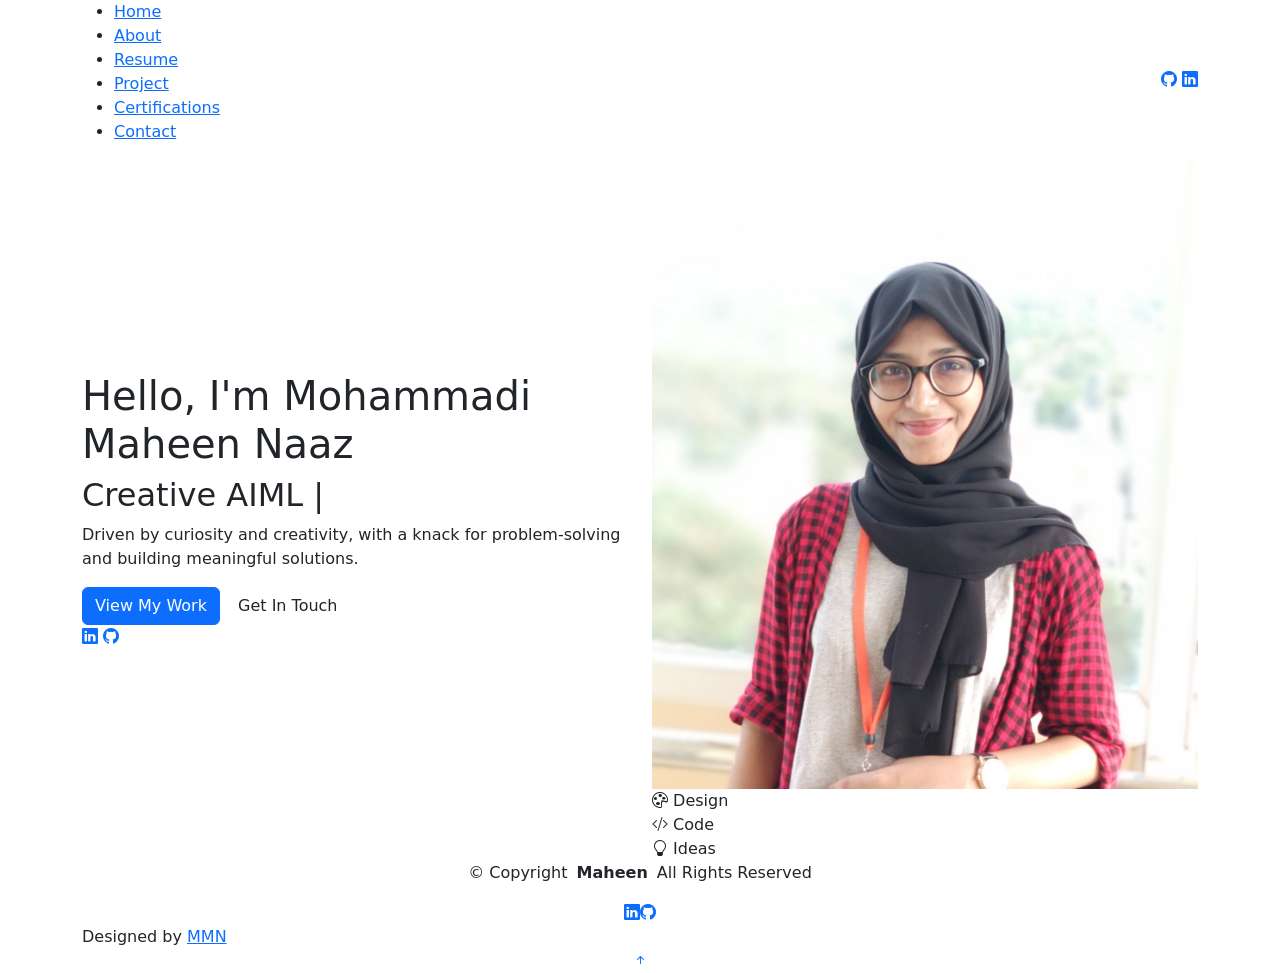
==== index.html @ e6b891b5 "Initial portfolio upload" ====
<!DOCTYPE html>
<html lang="en">

<head>
  <meta charset="utf-8">
  <meta content="width=device-width, initial-scale=1.0" name="viewport">
  <title>Maheen Portfolio</title>
  <meta name="description" content="">
  <meta name="keywords" content="">

  <!-- Favicons -->
  <link href="assets/img/favicon.png" rel="icon">
  <link href="assets/img/apple-touch-icon.png" rel="apple-touch-icon">

  <!-- Fonts -->
  <link href="https://fonts.googleapis.com" rel="preconnect">
  <link href="https://fonts.gstatic.com" rel="preconnect" crossorigin>
  <link href="https://fonts.googleapis.com/css2?family=Roboto:ital,wght@0,100;0,300;0,400;0,500;0,700;0,900;1,100;1,300;1,400;1,500;1,700;1,900&family=Poppins:ital,wght@0,100;0,200;0,300;0,400;0,500;0,600;0,700;0,800;0,900;1,100;1,200;1,300;1,400;1,500;1,600;1,700;1,800;1,900&family=Raleway:ital,wght@0,100;0,200;0,300;0,400;0,500;0,600;0,700;0,800;0,900;1,100;1,200;1,300;1,400;1,500;1,600;1,700;1,800;1,900&display=swap" rel="stylesheet">

  <!-- Vendor CSS Files -->
  <link href="assets/vendor/bootstrap/css/bootstrap.min.css" rel="stylesheet">
  <link href="assets/vendor/bootstrap-icons/bootstrap-icons.css" rel="stylesheet">
  <link href="assets/vendor/aos/aos.css" rel="stylesheet">
  <link href="assets/vendor/swiper/swiper-bundle.min.css" rel="stylesheet">
  <link href="assets/vendor/glightbox/css/glightbox.min.css" rel="stylesheet">

  <!-- Main CSS File -->
  <link href="assets/css/main.css" rel="stylesheet">

  <!-- =======================================================
  * Template Name: FolioOne
  * Template URL: https://bootstrapmade.com/folioone-bootstrap-portfolio-website-template/
  * Updated: Aug 23 2025 with Bootstrap v5.3.7
  * Author: BootstrapMade.com
  * License: https://bootstrapmade.com/license/
  ======================================================== -->
</head>

<body class="index-page">

  <header id="header" class="header d-flex align-items-center light-background sticky-top">
    <div class="container position-relative d-flex align-items-center justify-content-between">

      <!-- <a href="index.html" class="logo d-flex align-items-center me-auto me-xl-0">
      <img src="assets/img/logo.webp" alt="">
      <h1 class="sitename">FolioOne</h1> 
    </a> -->

      <nav id="navmenu" class="navmenu">
        <ul>
          <li><a href="index.html" class="active">Home</a></li>
          <li><a href="about.html">About</a></li>
          <li><a href="resume.html">Resume</a></li>
          <li><a href="project.html">Project</a></li>
          <li><a href="certfications.html">Certifications</a></li>
          
          <li><a href="contact.html">Contact</a></li>
        </ul>
        <i class="mobile-nav-toggle d-xl-none bi bi-list"></i>
      </nav>

      <div class="header-social-links">
        <a href="https://github.com/maheennaaz"><i class="bi bi-github"></i></a>
        <a href="https://www.linkedin.com/in/mohammadimaheennaaz86a/" class="linkedin"><i class="bi bi-linkedin"></i></a>
      </div>

    </div>
  </header>

  <main class="main">

    <!-- Hero Section -->
    <section id="hero" class="hero section">

      <div class="container" data-aos="fade-up" data-aos-delay="100">

        <div class="row gy-4 align-items-center">
          <div class="col-lg-6 order-2 order-lg-1">
            <div class="hero-content">
              <h1 data-aos="fade-up" data-aos-delay="200">Hello, I'm <span class="highlight">Mohammadi Maheen Naaz</span></h1>
              <h2 data-aos="fade-up" data-aos-delay="300">Creative <span class="typed" data-typed-items="AIML & Machine Learning Enthusiast | Python Developer"></span></h2>
              <p data-aos="fade-up" data-aos-delay="400"> Driven by curiosity and creativity, with a knack for problem-solving and building meaningful solutions.</p>
              <div class="hero-actions" data-aos="fade-up" data-aos-delay="500">
                <a href="project.html" class="btn btn-primary">View My Work</a>
                <a href="contact.html" class="btn btn-outline">Get In Touch</a>
              </div>
              <div class="social-links" data-aos="fade-up" data-aos-delay="600">
                
                <a href="https://www.linkedin.com/in/mohammadimaheennaaz86a/"><i class="bi bi-linkedin"></i></a>
                <a href="https://github.com/maheennaaz"><i class="bi bi-github"></i></a>
                
              </div>
            </div>
          </div>
          <div class="col-lg-6 order-1 order-lg-2">
            <div class="hero-image" data-aos="zoom-in" data-aos-delay="300">
              <div class="image-wrapper">
                <img src="assets/img/profile/mohammadi.jpg" alt="Maheen" class="img-fluid">
                <div class="floating-elements">
                  <div class="floating-card design" data-aos="fade-left" data-aos-delay="700">
                    <i class="bi bi-palette"></i>
                    <span>Design</span>
                  </div>
                  <div class="floating-card code" data-aos="fade-right" data-aos-delay="800">
                    <i class="bi bi-code-slash"></i>
                    <span>Code</span>
                  </div>
                  <div class="floating-card creativity" data-aos="fade-up" data-aos-delay="900">
                    <i class="bi bi-lightbulb"></i>
                    <span>Ideas</span>
                  </div>
                </div>
              </div>
            </div>
          </div>
        </div>

      </div>

    </section><!-- /Hero Section -->

  </main>

  <footer id="footer" class="footer">
    

    <div class="container">
      <div class="copyright text-center ">
        <p>© <span>Copyright</span> <strong class="px-1 sitename">Maheen</strong> <span>All Rights Reserved<br></span></p>
      </div>
      <div class="social-links d-flex justify-content-center">
        <a href="https://www.linkedin.com/in/mohammadimaheennaaz86a/"><i class="bi bi-linkedin"></i></a>
        <a href="https://github.com/maheennaaz"><i class="bi bi-github"></i></a>
      </div>
      <div class="credits">
        <!-- All the links in the footer should remain intact. -->
        <!-- You can delete the links only if you've purchased the pro version. -->
        <!-- Licensing information: https://bootstrapmade.com/license/ -->
        <!-- Purchase the pro version with working PHP/AJAX contact form: [buy-url] -->
        Designed by <a href="https://bootstrapmade.com/">MMN</a>
      </div>
    </div>

  </footer>

  <!-- Scroll Top -->
  <a href="#" id="scroll-top" class="scroll-top d-flex align-items-center justify-content-center"><i class="bi bi-arrow-up-short"></i></a>

  <!-- Preloader -->
  <div id="preloader"></div>

  <!-- Vendor JS Files -->
  <script src="assets/vendor/bootstrap/js/bootstrap.bundle.min.js"></script>
  <script src="assets/vendor/php-email-form/validate.js"></script>
  <script src="assets/vendor/aos/aos.js"></script>
  <script src="assets/vendor/typed.js/typed.umd.js"></script>
  <script src="assets/vendor/waypoints/noframework.waypoints.js"></script>
  <script src="assets/vendor/purecounter/purecounter_vanilla.js"></script>
  <script src="assets/vendor/swiper/swiper-bundle.min.js"></script>
  <script src="assets/vendor/imagesloaded/imagesloaded.pkgd.min.js"></script>
  <script src="assets/vendor/isotope-layout/isotope.pkgd.min.js"></script>
  <script src="assets/vendor/glightbox/js/glightbox.min.js"></script>

  <!-- Main JS File -->
  <script src="assets/js/main.js"></script>

</body>

</html>
---- assets/css/main.css ----
/**
* Template Name: FolioOne
* Template URL: https://bootstrapmade.com/folioone-bootstrap-portfolio-website-template/
* Updated: Aug 23 2025 with Bootstrap v5.3.7
* Author: BootstrapMade.com
* License: https://bootstrapmade.com/license/
*/

/*--------------------------------------------------------------
# Font & Color Variables
# Help: https://bootstrapmade.com/color-system/
--------------------------------------------------------------*/
/* Fonts */
:root {
  --default-font: "Roboto",  system-ui, -apple-system, "Segoe UI", Roboto, "Helvetica Neue", Arial, "Noto Sans", "Liberation Sans", sans-serif, "Apple Color Emoji", "Segoe UI Emoji", "Segoe UI Symbol", "Noto Color Emoji";
  --heading-font: "Raleway",  sans-serif;
  --nav-font: "Poppins",  sans-serif;
}

/* Global Colors - The following color variables are used throughout the website. Updating them here will change the color scheme of the entire website */
:root { 
  --background-color: #101a20; /* Background color for the entire website, including individual sections */
  --default-color: #e7f2f7; /* Default color used for the majority of the text content across the entire website */
  --heading-color: #ffffff; /* Color for headings, subheadings and title throughout the website */
  --accent-color: #1387c1; /* Accent color that represents your brand on the website. It's used for buttons, links, and other elements that need to stand out */
  --surface-color: #141f26; /* The surface color is used as a background of boxed elements within sections, such as cards, icon boxes, or other elements that require a visual separation from the global background. */
  --contrast-color: #ffffff; /* Contrast color for text, ensuring readability against backgrounds of accent, heading, or default colors. */
}

/* Nav Menu Colors - The following color variables are used specifically for the navigation menu. They are separate from the global colors to allow for more customization options */
:root {
  --nav-color: #ffffff;  /* The default color of the main navmenu links */
  --nav-hover-color: #1387c1; /* Applied to main navmenu links when they are hovered over or active */
  --nav-mobile-background-color: #213642; /* Used as the background color for mobile navigation menu */
  --nav-dropdown-background-color: #051117; /* Used as the background color for dropdown items that appear when hovering over primary navigation items */
  --nav-dropdown-color: #e7f2f7; /* Used for navigation links of the dropdown items in the navigation menu. */
  --nav-dropdown-hover-color: #1387c1; /* Similar to --nav-hover-color, this color is applied to dropdown navigation links when they are hovered over. */
}

/* Color Presets - These classes override global colors when applied to any section or element, providing reuse of the sam color scheme. */

.light-background {
  --background-color: #142027;
  --surface-color: #325264;
}

.dark-background {
  --background-color: #0b1419;
  --default-color: #ffffff;
  --heading-color: #ffffff;
  --surface-color: #252525;
  --contrast-color: #ffffff;
}

/* Smooth scroll */
:root {
  scroll-behavior: smooth;
}

/*--------------------------------------------------------------
# General Styling & Shared Classes
--------------------------------------------------------------*/
body {
  color: var(--default-color);
  background-color: var(--background-color);
  font-family: var(--default-font);
}

a {
  color: var(--accent-color);
  text-decoration: none;
  transition: 0.3s;
}

a:hover {
  color: color-mix(in srgb, var(--accent-color), transparent 25%);
  text-decoration: none;
}

h1,
h2,
h3,
h4,
h5,
h6 {
  color: var(--heading-color);
  font-family: var(--heading-font);
}

/* PHP Email Form Messages
------------------------------*/
.php-email-form .error-message {
  display: none;
  background: #df1529;
  color: #ffffff;
  text-align: left;
  padding: 15px;
  margin-bottom: 24px;
  font-weight: 600;
}

.php-email-form .sent-message {
  display: none;
  color: #ffffff;
  background: #059652;
  text-align: center;
  padding: 15px;
  margin-bottom: 24px;
  font-weight: 600;
}

.php-email-form .loading {
  display: none;
  background: var(--surface-color);
  text-align: center;
  padding: 15px;
  margin-bottom: 24px;
}

.php-email-form .loading:before {
  content: "";
  display: inline-block;
  border-radius: 50%;
  width: 24px;
  height: 24px;
  margin: 0 10px -6px 0;
  border: 3px solid var(--accent-color);
  border-top-color: var(--surface-color);
  animation: php-email-form-loading 1s linear infinite;
}

@keyframes php-email-form-loading {
  0% {
    transform: rotate(0deg);
  }

  100% {
    transform: rotate(360deg);
  }
}

/*--------------------------------------------------------------
# Global Header
--------------------------------------------------------------*/
.header {
  --background-color: rgba(255, 255, 255, 0);
  color: var(--default-color);
  background-color: var(--background-color);
  padding: 15px 0;
  transition: all 0.5s;
  z-index: 997;
  border-bottom: 1px solid color-mix(in srgb, var(--default-color), transparent 92%);
}

.header .logo {
  line-height: 1;
}

.header .logo img {
  max-height: 36px;
  margin-right: 8px;
}

.header .logo h1 {
  font-size: 32px;
  margin: 0;
  font-weight: 400;
  color: var(--heading-color);
}

.header .header-social-links {
  padding-right: 15px;
}

.header .header-social-links a {
  color: color-mix(in srgb, var(--default-color), transparent 40%);
  padding-left: 6px;
  display: inline-block;
  transition: 0.3s;
  font-size: 16px;
}

.header .header-social-links a:hover {
  color: var(--default-color);
}

.header .header-social-links a i {
  line-height: 0px;
}

@media (max-width: 1200px) {
  .header .logo {
    order: 1;
  }

  .header .header-social-links {
    order: 2;
  }

  .header .navmenu {
    order: 3;
  }
}

/* Global Header on Scroll
------------------------------*/
.scrolled .header {
  --background-color: rgba(16, 26, 32, 0.9);
}

/*--------------------------------------------------------------
# Navigation Menu
--------------------------------------------------------------*/
/* Desktop Navigation */
@media (min-width: 1200px) {
  .navmenu {
    padding: 0;
  }

  .navmenu ul {
    margin: 0;
    padding: 0;
    display: flex;
    list-style: none;
    align-items: center;
  }

  .navmenu li {
    position: relative;
  }

  .navmenu>ul>li {
    white-space: nowrap;
    padding: 15px 28px 15px 0;
  }

  .navmenu>ul>li:last-child {
    padding-right: 0;
  }

  .navmenu a,
  .navmenu a:focus {
    color: var(--nav-color);
    font-size: 15px;
    padding: 0 2px;
    font-family: var(--nav-font);
    font-weight: 400;
    display: flex;
    align-items: center;
    justify-content: space-between;
    white-space: nowrap;
    transition: 0.3s;
    position: relative;
  }

  .navmenu a i,
  .navmenu a:focus i {
    font-size: 12px;
    line-height: 0;
    margin-left: 5px;
    transition: 0.3s;
  }

  .navmenu>ul>li>a:before {
    content: "";
    position: absolute;
    height: 2px;
    bottom: -6px;
    left: 0;
    background-color: var(--nav-hover-color);
    visibility: hidden;
    width: 0px;
    transition: all 0.3s ease-in-out 0s;
  }

  .navmenu a:hover:before,
  .navmenu li:hover>a:before,
  .navmenu .active:before {
    visibility: visible;
    width: 25px;
  }

  .navmenu li:hover>a,
  .navmenu .active,
  .navmenu .active:focus {
    color: var(--nav-hover-color);
  }

  .navmenu .dropdown ul {
    margin: 0;
    padding: 10px 0;
    background: var(--nav-dropdown-background-color);
    display: block;
    position: absolute;
    visibility: hidden;
    left: -5px;
    top: 130%;
    opacity: 0;
    transition: 0.3s;
    border-radius: 4px;
    z-index: 99;
    box-shadow: 0px 0px 30px rgba(0, 0, 0, 0.1);
  }

  .navmenu .dropdown ul li {
    min-width: 200px;
  }

  .navmenu .dropdown ul a {
    padding: 10px 20px;
    font-size: 15px;
    text-transform: none;
    color: var(--nav-dropdown-color);
  }

  .navmenu .dropdown ul a i {
    font-size: 12px;
  }

  .navmenu .dropdown ul a:hover,
  .navmenu .dropdown ul .active:hover,
  .navmenu .dropdown ul li:hover>a {
    color: var(--nav-dropdown-hover-color);
  }

  .navmenu .dropdown:hover>ul {
    opacity: 1;
    top: 100%;
    visibility: visible;
  }

  .navmenu .dropdown .dropdown ul {
    top: 0;
    left: -90%;
    visibility: hidden;
  }

  .navmenu .dropdown .dropdown:hover>ul {
    opacity: 1;
    top: 0;
    left: -100%;
    visibility: visible;
  }
}

/* Mobile Navigation */
@media (max-width: 1199px) {
  .mobile-nav-toggle {
    color: var(--nav-color);
    font-size: 28px;
    line-height: 0;
    margin-right: 10px;
    cursor: pointer;
    transition: color 0.3s;
  }

  .navmenu {
    padding: 0;
    z-index: 9997;
  }

  .navmenu ul {
    display: none;
    list-style: none;
    position: absolute;
    inset: 60px 20px 20px 20px;
    padding: 10px 0;
    margin: 0;
    border-radius: 6px;
    background-color: var(--nav-mobile-background-color);
    border: 1px solid color-mix(in srgb, var(--default-color), transparent 90%);
    box-shadow: none;
    overflow-y: auto;
    transition: 0.3s;
    z-index: 9998;
  }

  .navmenu a,
  .navmenu a:focus {
    color: var(--nav-dropdown-color);
    padding: 10px 20px;
    font-family: var(--nav-font);
    font-size: 17px;
    font-weight: 500;
    display: flex;
    align-items: center;
    justify-content: space-between;
    white-space: nowrap;
    transition: 0.3s;
  }

  .navmenu a i,
  .navmenu a:focus i {
    font-size: 12px;
    line-height: 0;
    margin-left: 5px;
    width: 30px;
    height: 30px;
    display: flex;
    align-items: center;
    justify-content: center;
    border-radius: 50%;
    transition: 0.3s;
    background-color: color-mix(in srgb, var(--accent-color), transparent 90%);
  }

  .navmenu a i:hover,
  .navmenu a:focus i:hover {
    background-color: var(--accent-color);
    color: var(--contrast-color);
  }

  .navmenu a:hover,
  .navmenu .active,
  .navmenu .active:focus {
    color: var(--nav-dropdown-hover-color);
  }

  .navmenu .active i,
  .navmenu .active:focus i {
    background-color: var(--accent-color);
    color: var(--contrast-color);
    transform: rotate(180deg);
  }

  .navmenu .dropdown ul {
    position: static;
    display: none;
    z-index: 99;
    padding: 10px 0;
    margin: 10px 20px;
    background-color: var(--nav-dropdown-background-color);
    transition: all 0.5s ease-in-out;
  }

  .navmenu .dropdown ul ul {
    background-color: rgba(33, 37, 41, 0.1);
  }

  .navmenu .dropdown>.dropdown-active {
    display: block;
    background-color: rgba(33, 37, 41, 0.03);
  }

  .mobile-nav-active {
    overflow: hidden;
  }

  .mobile-nav-active .mobile-nav-toggle {
    color: #fff;
    position: absolute;
    font-size: 32px;
    top: 15px;
    right: 15px;
    margin-right: 0;
    z-index: 9999;
  }

  .mobile-nav-active .navmenu {
    position: fixed;
    overflow: hidden;
    inset: 0;
    background: rgba(33, 37, 41, 0.8);
    transition: 0.3s;
  }

  .mobile-nav-active .navmenu>ul {
    display: block;
  }
}

/*--------------------------------------------------------------
# Global Footer
--------------------------------------------------------------*/
.footer {
  color: var(--default-color);
  background-color: var(--background-color);
  font-size: 14px;
  padding: 40px 0;
  position: relative;
  border-top: 1px solid color-mix(in srgb, var(--default-color), transparent 92%);
}

.footer .copyright p {
  margin-bottom: 0;
}

.footer .social-links {
  margin-top: 20px;
}

.footer .social-links a {
  display: flex;
  align-items: center;
  justify-content: center;
  width: 40px;
  height: 40px;
  border-radius: 50%;
  border: 1px solid color-mix(in srgb, var(--default-color), transparent 50%);
  font-size: 16px;
  color: color-mix(in srgb, var(--default-color), transparent 50%);
  margin: 0 5px;
  transition: 0.3s;
}

.footer .social-links a:hover {
  color: var(--accent-color);
  border-color: var(--accent-color);
}

.footer .credits {
  margin-top: 10px;
  font-size: 13px;
  text-align: center;
}

/*--------------------------------------------------------------
# Preloader
--------------------------------------------------------------*/
#preloader {
  position: fixed;
  inset: 0;
  z-index: 9999;
  overflow: hidden;
  background-color: var(--background-color);
  transition: all 0.6s ease-out;
  width: 100%;
  height: 100vh;
}

#preloader:before,
#preloader:after {
  content: "";
  position: absolute;
  border: 4px solid var(--accent-color);
  border-radius: 50%;
  animation: animate-preloader 2s cubic-bezier(0, 0.2, 0.8, 1) infinite;
}

#preloader:after {
  animation-delay: -0.5s;
}

@keyframes animate-preloader {
  0% {
    width: 10px;
    height: 10px;
    top: calc(50% - 5px);
    left: calc(50% - 5px);
    opacity: 1;
  }

  100% {
    width: 72px;
    height: 72px;
    top: calc(50% - 36px);
    left: calc(50% - 36px);
    opacity: 0;
  }
}

/*--------------------------------------------------------------
# Scroll Top Button
--------------------------------------------------------------*/
.scroll-top {
  position: fixed;
  visibility: hidden;
  opacity: 0;
  right: 15px;
  bottom: -15px;
  z-index: 99999;
  background-color: var(--accent-color);
  width: 44px;
  height: 44px;
  border-radius: 50px;
  transition: all 0.4s;
}

.scroll-top i {
  font-size: 24px;
  color: var(--contrast-color);
  line-height: 0;
}

.scroll-top:hover {
  background-color: color-mix(in srgb, var(--accent-color), transparent 20%);
  color: var(--contrast-color);
}

.scroll-top.active {
  visibility: visible;
  opacity: 1;
  bottom: 15px;
}

/*--------------------------------------------------------------
# Disable aos animation delay on mobile devices
--------------------------------------------------------------*/
@media screen and (max-width: 768px) {
  [data-aos-delay] {
    transition-delay: 0 !important;
  }
}

/*--------------------------------------------------------------
# Global Page Titles & Breadcrumbs
--------------------------------------------------------------*/
.page-title {
  color: var(--default-color);
  background-color: var(--background-color);
  position: relative;
}

.page-title .heading {
  padding: 80px 0;
  border-top: 1px solid color-mix(in srgb, var(--default-color), transparent 90%);
}

.page-title .heading h1 {
  font-size: 38px;
  font-weight: 700;
}

.page-title nav {
  background-color: color-mix(in srgb, var(--default-color), transparent 96%);
  padding: 20px 0;
}

.page-title nav ol {
  display: flex;
  flex-wrap: wrap;
  list-style: none;
  padding: 0;
  margin: 0;
  font-size: 16px;
  font-weight: 400;
}

.page-title nav ol li+li {
  padding-left: 10px;
}

.page-title nav ol li+li::before {
  content: "/";
  display: inline-block;
  padding-right: 10px;
  color: color-mix(in srgb, var(--default-color), transparent 70%);
}

/*--------------------------------------------------------------
# Global Sections
--------------------------------------------------------------*/
section,
.section {
  color: var(--default-color);
  background-color: var(--background-color);
  padding: 60px 0;
  scroll-margin-top: 100px;
  overflow: clip;
}

@media (max-width: 1199px) {

  section,
  .section {
    scroll-margin-top: 66px;
  }
}

/*--------------------------------------------------------------
# Global Section Titles
--------------------------------------------------------------*/
.section-title {
  text-align: center;
  padding-bottom: 60px;
  position: relative;
}

.section-title h2 {
  font-size: 3.5rem;
  font-weight: 400;
  line-height: 1.2;
  color: var(--heading-color);
  margin-bottom: 1.5rem;
  letter-spacing: -1px;
}

@media (max-width: 768px) {
  .section-title h2 {
    font-size: 2.5rem;
  }
}

.section-title p {
  font-size: 1.125rem;
  line-height: 1.8;
  color: color-mix(in srgb, var(--default-color), transparent 25%);
  max-width: 900px;
  margin: 0 auto;
  text-wrap: balance;
}

/*--------------------------------------------------------------
# Hero Section
--------------------------------------------------------------*/
.hero {
  padding: 80px 0;
  min-height: 100vh;
  display: flex;
  align-items: center;
}

.hero .hero-content h1 {
  font-size: 3.5rem;
  font-weight: 700;
  margin-bottom: 1rem;
  line-height: 1.2;
}

.hero .hero-content h1 .highlight {
  color: var(--accent-color);
  position: relative;
}

.hero .hero-content h1 .highlight::after {
  content: "";
  position: absolute;
  bottom: 0;
  left: 0;
  width: 100%;
  height: 3px;
  background: linear-gradient(90deg, var(--accent-color), color-mix(in srgb, var(--accent-color), transparent 50%));
  border-radius: 2px;
}

@media (max-width: 768px) {
  .hero .hero-content h1 {
    font-size: 2.5rem;
  }
}

.hero .hero-content h2 {
  font-size: 1.5rem;
  font-weight: 400;
  margin-bottom: 2rem;
  color: color-mix(in srgb, var(--default-color), transparent 20%);
}

.hero .hero-content h2 .typed {
  color: var(--accent-color);
  font-weight: 600;
}

@media (max-width: 768px) {
  .hero .hero-content h2 {
    font-size: 1.25rem;
  }
}

.hero .hero-content p {
  font-size: 1.1rem;
  line-height: 1.6;
  margin-bottom: 2.5rem;
  color: color-mix(in srgb, var(--default-color), transparent 30%);
}

.hero .hero-actions {
  display: flex;
  gap: 1rem;
  margin-bottom: 3rem;
}

.hero .hero-actions .btn {
  padding: 12px 30px;
  border-radius: 50px;
  font-weight: 600;
  text-decoration: none;
  transition: all 0.3s ease;
  border: 2px solid;
}

.hero .hero-actions .btn.btn-primary {
  background: var(--accent-color);
  color: var(--contrast-color);
  border-color: var(--accent-color);
}

.hero .hero-actions .btn.btn-primary:hover {
  background: color-mix(in srgb, var(--accent-color), black 15%);
  border-color: color-mix(in srgb, var(--accent-color), black 15%);
  transform: translateY(-2px);
}

.hero .hero-actions .btn.btn-outline {
  background: transparent;
  color: var(--accent-color);
  border-color: var(--accent-color);
}

.hero .hero-actions .btn.btn-outline:hover {
  transform: translateY(-2px);
}

@media (max-width: 576px) {
  .hero .hero-actions {
    flex-direction: column;
  }

  .hero .hero-actions .btn {
    text-align: center;
  }
}

.hero .social-links {
  display: flex;
  gap: 1rem;
}

.hero .social-links a {
  width: 45px;
  height: 45px;
  background: var(--surface-color);
  border-radius: 50%;
  display: flex;
  align-items: center;
  justify-content: center;
  color: var(--default-color);
  font-size: 1.2rem;
  transition: all 0.3s ease;
}

.hero .social-links a:hover {
  background: var(--accent-color);
  color: var(--contrast-color);
  transform: translateY(-3px);
  box-shadow: 0 8px 25px color-mix(in srgb, var(--accent-color), transparent 70%);
}

.hero .hero-image {
  position: relative;
}

.hero .hero-image .image-wrapper {
  position: relative;
  max-width: 450px;
  margin: 0 auto;
}

.hero .hero-image .image-wrapper img {
  border-radius: 20px;
  box-shadow: 0 5px 15px color-mix(in srgb, var(--default-color), transparent 95%);
  transition: transform 0.3s ease;
}

.hero .hero-image .image-wrapper img:hover {
  transform: scale(1.02);
}

.hero .hero-image .floating-elements {
  position: absolute;
  top: 0;
  left: 0;
  right: 0;
  bottom: 0;
  pointer-events: none;
}

.hero .hero-image .floating-elements .floating-card {
  position: absolute;
  background: var(--surface-color);
  padding: 15px 20px;
  border-radius: 15px;
  box-shadow: 0 10px 30px color-mix(in srgb, var(--default-color), transparent 90%);
  display: flex;
  align-items: center;
  gap: 10px;
  font-weight: 600;
  animation: float 3s ease-in-out infinite;
}

.hero .hero-image .floating-elements .floating-card i {
  font-size: 1.5rem;
  color: var(--accent-color);
}

.hero .hero-image .floating-elements .floating-card.design {
  top: 10%;
  right: -10%;
  animation-delay: 0s;
}

.hero .hero-image .floating-elements .floating-card.code {
  bottom: 30%;
  left: -15%;
  animation-delay: 1s;
}

.hero .hero-image .floating-elements .floating-card.creativity {
  top: 60%;
  right: -5%;
  animation-delay: 2s;
}

@media (max-width: 992px) {
  .hero .hero-image .floating-elements .floating-card {
    display: none;
  }
}

@keyframes float {

  0%,
  100% {
    transform: translateY(0px);
  }

  50% {
    transform: translateY(-10px);
  }
}

@media (max-width: 992px) {
  .hero .hero-content {
    text-align: center;
    margin-bottom: 3rem;
  }
}

/*--------------------------------------------------------------
# About Section
--------------------------------------------------------------*/
.about .intro-content .eyebrow {
  display: inline-block;
  letter-spacing: 0.12em;
  text-transform: uppercase;
  font-size: 12px;
  color: color-mix(in srgb, var(--default-color), transparent 40%);
  margin-bottom: 16px;
}

.about .intro-content .headline {
  font-family: var(--heading-font);
  font-weight: 300;
  line-height: 1.2;
  font-size: clamp(28px, 4vw, 44px);
  margin: 0 0 24px 0;
}

.about .intro-content .lead {
  font-size: 18px;
  line-height: 1.8;
  color: color-mix(in srgb, var(--default-color), transparent 10%);
  margin-bottom: 24px;
}

.about .intro-content p {
  line-height: 1.8;
  margin-bottom: 24px;
  color: color-mix(in srgb, var(--default-color), transparent 5%);
}

.about .intro-content .cta-group {
  display: flex;
  gap: 24px;
  align-items: center;
  margin-top: 24px;
}

.about .intro-content .cta-group .btn-ghost {
  display: inline-flex;
  align-items: center;
  gap: 8px;
  padding: 12px 18px;
  border-radius: 6px;
  color: var(--accent-color);
  background: color-mix(in srgb, var(--accent-color), transparent 92%);
  border: 1px solid color-mix(in srgb, var(--accent-color), transparent 70%);
  transition: 0.3s ease-in-out;
}

.about .intro-content .cta-group .btn-ghost:hover,
.about .intro-content .cta-group .btn-ghost:focus {
  color: var(--contrast-color);
  background: var(--accent-color);
  border-color: var(--accent-color);
  outline: none;
  box-shadow: 0 0 0 3px color-mix(in srgb, var(--accent-color), transparent 70%);
}

.about .intro-content .cta-group .link-underline {
  display: inline-flex;
  align-items: center;
  gap: 8px;
  position: relative;
  color: var(--accent-color);
  padding-bottom: 4px;
  transition: 0.3s ease-in-out;
}

.about .intro-content .cta-group .link-underline::after {
  content: "";
  position: absolute;
  left: 0;
  right: 0;
  bottom: 0;
  height: 1px;
  background: color-mix(in srgb, var(--accent-color), transparent 40%);
  transform: scaleX(0.4);
  transform-origin: left;
  transition: 0.3s ease-in-out;
}

.about .intro-content .cta-group .link-underline:hover,
.about .intro-content .cta-group .link-underline:focus {
  color: color-mix(in srgb, var(--accent-color), transparent 10%);
  outline: none;
}

.about .intro-content .cta-group .link-underline:hover::after,
.about .intro-content .cta-group .link-underline:focus::after {
  transform: scaleX(1);
}

.about .profile-figure {
  margin: 0;
}

.about .profile-figure .profile-photo {
  width: 88%;
  max-width: 440px;
  border-radius: 18px;
  box-shadow: 0 10px 30px color-mix(in srgb, var(--default-color), transparent 92%);
  transform: translateY(0);
  transition: transform 0.3s ease-in-out;
}

.about .profile-figure .profile-caption {
  margin-top: 24px;
  display: flex;
  align-items: center;
  justify-content: center;
}

.about .profile-figure .profile-caption .meta {
  font-size: 14px;
  color: color-mix(in srgb, var(--default-color), transparent 20%);
}

.about .profile-figure .profile-caption .meta .funfact {
  font-size: 13px;
  margin-top: 4px;
  color: color-mix(in srgb, var(--default-color), transparent 35%);
}

.about .profile-figure:hover .profile-photo {
  transform: translateY(-4px);
}

.about .skill-item {
  padding: 24px;
  border-radius: 6px;
  transition: 0.3s ease-in-out;
  background: color-mix(in srgb, var(--surface-color), var(--accent-color) 2%);
  border: 1px solid color-mix(in srgb, var(--default-color), transparent 88%);
  height: 100%;
}

.about .skill-item i {
  font-size: 24px;
  color: var(--accent-color);
  margin-bottom: 16px;
  display: inline-block;
}

.about .skill-item h3 {
  font-size: 16px;
  margin-bottom: 6px;
  font-weight: 500;
}

.about .skill-item p {
  margin: 0;
  font-size: 14px;
  color: color-mix(in srgb, var(--default-color), transparent 25%);
}

.about .skill-item:hover {
  transform: translateY(-3px);
  border-color: color-mix(in srgb, var(--accent-color), transparent 60%);
  box-shadow: 0 10px 30px color-mix(in srgb, var(--default-color), transparent 92%);
}

.about .timeline-item {
  position: relative;
  padding-left: 26px;
}

.about .timeline-item time {
  display: inline-block;
  font-size: 12px;
  letter-spacing: 0.08em;
  text-transform: uppercase;
  color: color-mix(in srgb, var(--default-color), transparent 45%);
  margin-bottom: 6px;
}

.about .timeline-item h4 {
  font-size: 18px;
  font-weight: 400;
  margin: 0 0 6px;
}

.about .timeline-item p {
  font-size: 14px;
  color: color-mix(in srgb, var(--default-color), transparent 25%);
  margin: 0;
}

.about .timeline-item .dot {
  position: absolute;
  left: 0;
  top: 4px;
  width: 10px;
  height: 10px;
  border-radius: 50%;
  background: var(--accent-color);
  box-shadow: 0 0 0 6px color-mix(in srgb, var(--accent-color), transparent 80%);
}

.about .personal-quote {
  padding: 24px 0;
}

.about .personal-quote p {
  font-family: var(--heading-font);
  font-weight: 300;
  font-size: clamp(20px, 3vw, 28px);
  line-height: 1.5;
  color: color-mix(in srgb, var(--default-color), transparent 5%);
  margin: 0 auto;
  max-width: 800px;
}

.about .fact-pill {
  display: flex;
  align-items: center;
  justify-content: center;
  gap: 10px;
  padding: 10px 14px;
  border-radius: 999px;
  border: 1px solid color-mix(in srgb, var(--default-color), transparent 85%);
  background: var(--surface-color);
  color: color-mix(in srgb, var(--default-color), transparent 10%);
  transition: 0.3s ease-in-out;
}

.about .fact-pill i {
  color: var(--accent-color);
}

.about .fact-pill span {
  font-size: 14px;
}

.about .fact-pill:hover {
  transform: translateY(-2px);
  border-color: color-mix(in srgb, var(--accent-color), transparent 60%);
  box-shadow: 0 10px 30px color-mix(in srgb, var(--default-color), transparent 92%);
}

.about .fact-pill:focus-within {
  box-shadow: 0 0 0 3px color-mix(in srgb, var(--accent-color), transparent 70%);
}

@media (max-width: 992px) {
  .about .profile-figure {
    text-align: center !important;
  }

  .about .profile-figure .profile-photo {
    width: 72%;
  }

  .about .intro-content .cta-group {
    flex-wrap: wrap;
  }
}

@media (max-width: 576px) {
  .about .profile-figure .profile-photo {
    width: 100%;
  }
}

/*--------------------------------------------------------------
# Skills Section
--------------------------------------------------------------*/
.skills .skill-box {
  background-color: var(--surface-color);
  padding: 2rem;
  border-radius: 8px;
  box-shadow: 0 0 20px rgba(0, 0, 0, 0.05);
}

.skills .skill-box h3 {
  font-size: 1.2rem;
  margin-bottom: 1rem;
  font-weight: 600;
}

.skills .skill-box p {
  font-size: 0.9rem;
  margin-bottom: 0.8rem;
  opacity: 0.6;
}

.skills .skill-box .progress {
  background-color: color-mix(in srgb, var(--accent-color), transparent 85%);
  border-radius: 50px;
  height: 8px;
  margin-top: 5px;
  overflow: hidden;
}

.skills .skill-box .progress .progress-bar {
  background-color: var(--accent-color);
  height: 100%;
  position: relative;
  border-radius: 50px;
  transition: 0.9s;
  width: 1px;
}

/*--------------------------------------------------------------
# Stats Section
--------------------------------------------------------------*/
.stats .avatars {
  position: relative;
}

.stats .avatars img {
  width: 60px;
  height: 60px;
  border: 3px solid var(--accent-color);
  margin-right: -15px;
  transition: transform 0.3s ease;
}

.stats .avatars img:hover {
  transform: translateY(-5px);
  z-index: 2;
}

.stats .counters h2 {
  color: var(--heading-color);
  font-size: 48px;
  font-weight: 700;
  margin-bottom: 10px;
}

.stats .counters h2 span {
  display: inline-block;
}

.stats .counters p {
  color: var(--default-color);
  font-size: 18px;
  margin: 0;
  opacity: 0.9;
}

@media (max-width: 991px) {
  .stats .row {
    text-align: center;
  }

  .stats .avatars {
    justify-content: center;
    margin-bottom: 40px;
  }

  .stats .counters h2 {
    font-size: 36px;
  }

  .stats .counters p {
    font-size: 16px;
  }

  .stats .counters .col-md-4 {
    margin-bottom: 30px;
  }

  .stats .counters .col-md-4:last-child {
    margin-bottom: 0;
  }
}

@media (max-width: 576px) {
  .stats {
    padding: 60px 0;
  }

  .stats .avatars {
    flex-wrap: wrap;
    justify-content: center;
  }

  .stats .avatars img {
    margin: 0 -8px;
  }
}

/*--------------------------------------------------------------
# Testimonials Section
--------------------------------------------------------------*/
.testimonials .testimonials-carousel,
.testimonials .testimonials-slider {
  overflow: hidden;
}

.testimonials .testimonial-item .testimonial-content {
  border-left: 3px solid var(--accent-color);
  padding-left: 30px;
}

.testimonials .testimonial-item .testimonial-img {
  border-radius: 50%;
  border: 4px solid var(--background-color);
  margin: 0 auto;
}

.testimonials .testimonial-item h3 {
  font-size: 20px;
  font-weight: bold;
  margin: 10px 0 5px 0;
}

.testimonials .testimonial-item h4 {
  font-size: 14px;
  color: color-mix(in srgb, var(--default-color), transparent 40%);
  margin: 0 0 10px 0;
}

.testimonials .testimonial-item .stars i {
  color: #ffc107;
  margin: 0 1px;
}

.testimonials .testimonial-item .quote-icon-left,
.testimonials .testimonial-item .quote-icon-right {
  color: color-mix(in srgb, var(--accent-color), transparent 50%);
  font-size: 26px;
  line-height: 0;
}

.testimonials .testimonial-item .quote-icon-left {
  display: inline-block;
  left: -5px;
  position: relative;
}

.testimonials .testimonial-item .quote-icon-right {
  display: inline-block;
  right: -5px;
  position: relative;
  top: 10px;
  transform: scale(-1, -1);
}

.testimonials .testimonial-item p {
  font-style: italic;
}

.testimonials .swiper-wrapper {
  height: auto;
}

.testimonials .swiper-pagination {
  margin-top: 30px;
  position: relative;
}

.testimonials .swiper-pagination .swiper-pagination-bullet {
  width: 12px;
  height: 12px;
  background-color: color-mix(in srgb, var(--default-color), transparent 85%);
  opacity: 1;
}

.testimonials .swiper-pagination .swiper-pagination-bullet-active {
  background-color: var(--accent-color);
}

/*--------------------------------------------------------------
# Resume Section
--------------------------------------------------------------*/
.resume .resume-item {
  margin-bottom: 3rem;
}

.resume .resume-item .resume-title {
  font-size: 1.75rem;
  font-weight: 700;
  margin-bottom: 1.5rem;
  padding-bottom: 1.5rem;
  position: relative;
  color: var(--heading-color);
}

.resume .resume-item .resume-title::after {
  content: "";
  position: absolute;
  display: block;
  width: 50px;
  height: 3px;
  background: var(--accent-color);
  bottom: 0;
  left: 0;
}

.resume .resume-item .resume-content {
  padding-left: 1.25rem;
  border-left: 2px solid color-mix(in srgb, var(--accent-color), transparent 85%);
}

.resume .resume-item article {
  position: relative;
  margin-bottom: 2.5rem;
}

.resume .resume-item article::before {
  content: "";
  position: absolute;
  width: 16px;
  height: 16px;
  border-radius: 50%;
  left: -1.8rem;
  top: 0.25rem;
  background: var(--background-color);
  border: 2px solid var(--accent-color);
}

.resume .resume-item article h4 {
  font-size: 1.25rem;
  font-weight: 600;
  margin-bottom: 0.5rem;
  color: var(--heading-color);
}

.resume .resume-item article h5 {
  font-size: 1rem;
  background: color-mix(in srgb, var(--accent-color), transparent 92%);
  padding: 0.375rem 0.75rem;
  display: inline-block;
  font-weight: 600;
  margin: 0.5rem 0;
  color: var(--accent-color);
  border-radius: 4px;
}

.resume .resume-item article .institution,
.resume .resume-item article .company {
  font-size: 1rem;
  margin-bottom: 1rem;
  color: color-mix(in srgb, var(--default-color), transparent 25%);
}

.resume .resume-item article p {
  margin-bottom: 1rem;
}

.resume .resume-item article ul {
  padding-left: 1.25rem;
  margin-bottom: 0;
}

.resume .resume-item article ul li {
  padding-bottom: 0.75rem;
  position: relative;
}

.resume .resume-item article ul li:last-child {
  padding-bottom: 0;
}

.resume .skill-item {
  margin-bottom: 2rem;
}

.resume .skill-item h4 {
  font-size: 1rem;
  font-weight: 600;
  margin-bottom: 0.75rem;
  color: var(--heading-color);
}

.resume .skill-item .progress {
  height: 0.75rem;
  background-color: color-mix(in srgb, var(--accent-color), transparent 92%);
  border-radius: 1rem;
  overflow: visible;
}

.resume .skill-item .progress .progress-bar {
  background-color: var(--accent-color);
  position: relative;
  border-radius: 1rem;
  width: 0;
  transition: width 1s ease;
}

.resume .skill-item .progress .progress-bar::after {
  content: attr(aria-valuenow) "%";
  position: absolute;
  right: 0;
  top: -1.75rem;
  font-size: 0.875rem;
  font-weight: 600;
  color: var(--accent-color);
}

@media (max-width: 991.98px) {
  .resume .resume-item {
    margin-bottom: 2rem;
  }
}

@media (max-width: 767.98px) {
  .resume .resume-content {
    padding-left: 1rem !important;
  }

  .resume article::before {
    left: -2rem !important;
  }
}

/*--------------------------------------------------------------
# Services Section
--------------------------------------------------------------*/
.services .service-item {
  display: flex;
  background-color: var(--surface-color);
  border-radius: 12px;
  padding: 2rem;
  height: 100%;
  position: relative;
  overflow: hidden;
  box-shadow: 0 5px 20px rgba(0, 0, 0, 0.03);
  transition: all 0.4s ease;
}

.services .service-item::before {
  content: "";
  position: absolute;
  left: 0;
  top: 0;
  height: 100%;
  width: 4px;
  background-color: var(--accent-color);
  transform: scaleY(0);
  transform-origin: bottom;
  transition: transform 0.4s cubic-bezier(0.65, 0, 0.35, 1);
}

.services .service-item:hover {
  box-shadow: 0 10px 30px rgba(0, 0, 0, 0.08);
  transform: translateY(-5px);
}

.services .service-item:hover::before {
  transform: scaleY(1);
}

.services .service-item:hover .service-icon {
  background-color: var(--accent-color);
  color: var(--contrast-color);
  transform: rotateY(180deg);
}

.services .service-item:hover .service-icon i {
  transform: rotateY(180deg);
}

.services .service-item:hover .service-link i {
  transform: translateX(5px);
}

.services .service-icon {
  flex-shrink: 0;
  width: 70px;
  height: 70px;
  border-radius: 12px;
  background-color: color-mix(in srgb, var(--accent-color), transparent 90%);
  color: var(--accent-color);
  display: flex;
  align-items: center;
  justify-content: center;
  margin-right: 1.5rem;
  transition: all 0.5s ease;
}

.services .service-icon i {
  font-size: 2rem;
  transition: transform 0.5s ease;
}

.services .service-content {
  flex-grow: 1;
}

.services .service-content h3 {
  font-size: 1.4rem;
  margin-bottom: 1rem;
  font-weight: 700;
  color: var(--heading-color);
}

.services .service-content p {
  margin-bottom: 1.25rem;
  color: color-mix(in srgb, var(--default-color), transparent 20%);
}

.services .service-link {
  display: inline-flex;
  align-items: center;
  color: var(--accent-color);
  font-weight: 600;
  text-decoration: none;
  transition: color 0.3s ease;
}

.services .service-link span {
  margin-right: 0.5rem;
}

.services .service-link i {
  transition: transform 0.3s ease;
}

.services .service-link:hover {
  color: color-mix(in srgb, var(--accent-color), transparent 25%);
}

@media (max-width: 767.98px) {
  .services .service-item {
    padding: 1.5rem;
    margin-bottom: 1rem;
  }

  .services .service-icon {
    width: 60px;
    height: 60px;
    margin-right: 1rem;
  }

  .services .service-icon i {
    font-size: 1.5rem;
  }

  .services .service-content h3 {
    font-size: 1.2rem;
    margin-bottom: 0.75rem;
  }

  .services .service-content p {
    margin-bottom: 1rem;
    font-size: 0.95rem;
  }
}

@media (max-width: 575.98px) {
  .services .service-item {
    flex-direction: column;
    text-align: center;
  }

  .services .service-item::before {
    width: 100%;
    height: 4px;
    transform: scaleX(0);
    transform-origin: left;
  }

  .services .service-item:hover::before {
    transform: scaleX(1);
  }

  .services .service-icon {
    margin-right: 0;
    margin-bottom: 1.25rem;
  }

  .services .service-link {
    justify-content: center;
  }
}

/*--------------------------------------------------------------
# Service Details Section
--------------------------------------------------------------*/
.service-details .service-hero {
  margin-bottom: 4rem;
}

.service-details .service-hero .service-meta {
  display: flex;
  align-items: center;
  gap: 1rem;
  margin-bottom: 1.5rem;
}

.service-details .service-hero .service-meta .service-category {
  background: color-mix(in srgb, var(--accent-color), transparent 85%);
  color: var(--accent-color);
  padding: 0.5rem 1rem;
  border-radius: 20px;
  font-size: 0.85rem;
  font-weight: 500;
  letter-spacing: 0.5px;
}

.service-details .service-hero .service-meta .reading-time {
  color: color-mix(in srgb, var(--default-color), transparent 50%);
  font-size: 0.9rem;
  font-weight: 300;
}

.service-details .service-hero h1 {
  font-size: 3.5rem;
  font-weight: 300;
  line-height: 1.2;
  margin-bottom: 1.5rem;
  color: var(--heading-color);
  letter-spacing: -0.02em;
}

.service-details .service-hero .service-description {
  font-size: 1.25rem;
  line-height: 1.7;
  color: color-mix(in srgb, var(--default-color), transparent 25%);
  font-weight: 300;
  margin: 0;
}

.service-details .service-visual {
  margin-bottom: 4rem;
  overflow: hidden;
  border-radius: 4px;
}

.service-details .service-visual img {
  width: 100%;
  height: 400px;
  object-fit: cover;
  transition: transform 0.5s ease;
}

.service-details .service-visual img:hover {
  transform: scale(1.02);
}

.service-details .service-narrative {
  margin-bottom: 5rem;
}

.service-details .service-narrative h3 {
  font-size: 2rem;
  font-weight: 300;
  margin-bottom: 2rem;
  color: var(--heading-color);
  letter-spacing: -0.01em;
}

.service-details .service-narrative p {
  font-size: 1.1rem;
  line-height: 1.8;
  margin-bottom: 2rem;
  color: var(--default-color);
  font-weight: 300;
}

.service-details .benefits-grid {
  display: grid;
  grid-template-columns: repeat(auto-fit, minmax(280px, 1fr));
  gap: 2.5rem;
  margin-top: 3rem;
}

.service-details .benefits-grid .benefit-card {
  text-align: center;
  padding: 0;
}

.service-details .benefits-grid .benefit-card .benefit-icon {
  width: 60px;
  height: 60px;
  background: color-mix(in srgb, var(--accent-color), transparent 90%);
  border-radius: 50%;
  display: flex;
  align-items: center;
  justify-content: center;
  margin: 0 auto 1.5rem;
  transition: all 0.3s ease;
}

.service-details .benefits-grid .benefit-card .benefit-icon i {
  font-size: 1.5rem;
  color: var(--accent-color);
}

.service-details .benefits-grid .benefit-card:hover .benefit-icon {
  background: var(--accent-color);
  transform: translateY(-2px);
}

.service-details .benefits-grid .benefit-card:hover .benefit-icon i {
  color: var(--contrast-color);
}

.service-details .benefits-grid .benefit-card h4 {
  font-size: 1.2rem;
  font-weight: 400;
  margin-bottom: 1rem;
  color: var(--heading-color);
}

.service-details .benefits-grid .benefit-card p {
  font-size: 1rem;
  line-height: 1.6;
  color: color-mix(in srgb, var(--default-color), transparent 30%);
  margin: 0;
}

.service-details .timeline-section {
  margin-bottom: 4rem;
}

.service-details .timeline-section h3 {
  font-size: 2rem;
  font-weight: 300;
  margin-bottom: 3rem;
  color: var(--heading-color);
  letter-spacing: -0.01em;
}

.service-details .timeline-section .timeline {
  position: relative;
}

.service-details .timeline-section .timeline::before {
  content: "";
  position: absolute;
  left: 30px;
  top: 0;
  bottom: 0;
  width: 1px;
  background: color-mix(in srgb, var(--default-color), transparent 85%);
}

.service-details .timeline-section .timeline .timeline-item {
  position: relative;
  padding-left: 80px;
  margin-bottom: 3rem;
}

.service-details .timeline-section .timeline .timeline-item:last-child {
  margin-bottom: 0;
}

.service-details .timeline-section .timeline .timeline-item .timeline-marker {
  position: absolute;
  left: 0;
  top: 0;
  width: 60px;
  height: 60px;
  background: var(--surface-color);
  border: 2px solid color-mix(in srgb, var(--accent-color), transparent 70%);
  border-radius: 50%;
  display: flex;
  align-items: center;
  justify-content: center;
  z-index: 1;
}

.service-details .timeline-section .timeline .timeline-item .timeline-marker span {
  font-size: 1.2rem;
  font-weight: 500;
  color: var(--accent-color);
}

.service-details .timeline-section .timeline .timeline-item .timeline-content h4 {
  font-size: 1.3rem;
  font-weight: 400;
  margin-bottom: 0.75rem;
  color: var(--heading-color);
}

.service-details .timeline-section .timeline .timeline-item .timeline-content p {
  font-size: 1rem;
  line-height: 1.6;
  margin-bottom: 0.5rem;
  color: var(--default-color);
}

.service-details .timeline-section .timeline .timeline-item .timeline-content small {
  color: color-mix(in srgb, var(--default-color), transparent 40%);
  font-size: 0.9rem;
  font-weight: 500;
}

.service-details .service-sidebar {
  padding-left: 2rem;
}

@media (max-width: 992px) {
  .service-details .service-sidebar {
    padding-left: 0;
    margin-top: 4rem;
  }
}

.service-details .overview-card,
.service-details .success-story,
.service-details .consultation-form {
  background: var(--surface-color);
  border-radius: 8px;
  padding: 2.5rem;
  margin-bottom: 2.5rem;
  border: 1px solid color-mix(in srgb, var(--default-color), transparent 93%);
  transition: all 0.3s ease;
}

.service-details .overview-card:hover,
.service-details .success-story:hover,
.service-details .consultation-form:hover {
  border-color: color-mix(in srgb, var(--accent-color), transparent 80%);
}

.service-details .overview-card .overview-header h4 {
  font-size: 1.4rem;
  font-weight: 400;
  margin-bottom: 2rem;
  color: var(--heading-color);
}

.service-details .overview-card .overview-stats {
  display: grid;
  grid-template-columns: repeat(3, 1fr);
  gap: 1.5rem;
  margin-bottom: 2rem;
}

.service-details .overview-card .overview-stats .stat-item {
  text-align: center;
}

.service-details .overview-card .overview-stats .stat-item .stat-number {
  font-size: 2rem;
  font-weight: 300;
  color: var(--accent-color);
  line-height: 1;
  margin-bottom: 0.5rem;
}

.service-details .overview-card .overview-stats .stat-item .stat-label {
  font-size: 0.85rem;
  color: color-mix(in srgb, var(--default-color), transparent 40%);
  font-weight: 500;
  text-transform: uppercase;
  letter-spacing: 0.5px;
}

.service-details .overview-card .overview-details {
  border-top: 1px solid color-mix(in srgb, var(--default-color), transparent 90%);
  padding-top: 1.5rem;
}

.service-details .overview-card .overview-details .detail-row {
  display: flex;
  justify-content: space-between;
  align-items: center;
  margin-bottom: 1rem;
}

.service-details .overview-card .overview-details .detail-row:last-child {
  margin-bottom: 0;
}

.service-details .overview-card .overview-details .detail-row .detail-label {
  font-size: 0.95rem;
  color: color-mix(in srgb, var(--default-color), transparent 30%);
  font-weight: 400;
}

.service-details .overview-card .overview-details .detail-row .detail-value {
  font-size: 0.95rem;
  color: var(--heading-color);
  font-weight: 500;
}

.service-details .success-story .story-quote p {
  font-size: 1.1rem;
  line-height: 1.7;
  color: color-mix(in srgb, var(--default-color), transparent 20%);
  font-style: italic;
  margin-bottom: 2rem;
}

.service-details .success-story .story-author {
  display: flex;
  align-items: center;
  gap: 1rem;
  margin-bottom: 1.5rem;
}

.service-details .success-story .story-author .author-avatar {
  width: 50px;
  height: 50px;
  border-radius: 50%;
  object-fit: cover;
}

.service-details .success-story .story-author .author-details h5 {
  font-size: 1rem;
  font-weight: 500;
  margin-bottom: 0.25rem;
  color: var(--heading-color);
}

.service-details .success-story .story-author .author-details span {
  display: block;
  font-size: 0.9rem;
  color: color-mix(in srgb, var(--default-color), transparent 40%);
  margin-bottom: 0.25rem;
}

.service-details .success-story .story-author .author-details small {
  font-size: 0.8rem;
  color: color-mix(in srgb, var(--default-color), transparent 50%);
}

.service-details .success-story .story-metrics {
  display: grid;
  grid-template-columns: repeat(2, 1fr);
  gap: 1rem;
  padding-top: 1.5rem;
  border-top: 1px solid color-mix(in srgb, var(--default-color), transparent 90%);
}

.service-details .success-story .story-metrics .metric {
  text-align: center;
}

.service-details .success-story .story-metrics .metric .metric-value {
  font-size: 1.5rem;
  font-weight: 500;
  color: var(--accent-color);
  display: block;
  margin-bottom: 0.25rem;
}

.service-details .success-story .story-metrics .metric .metric-label {
  font-size: 0.8rem;
  color: color-mix(in srgb, var(--default-color), transparent 40%);
  text-transform: uppercase;
  letter-spacing: 0.5px;
}

.service-details .consultation-form .form-header {
  margin-bottom: 2rem;
}

.service-details .consultation-form .form-header h4 {
  font-size: 1.4rem;
  font-weight: 400;
  margin-bottom: 0.75rem;
  color: var(--heading-color);
}

.service-details .consultation-form .form-header p {
  font-size: 0.95rem;
  line-height: 1.6;
  color: color-mix(in srgb, var(--default-color), transparent 30%);
  margin: 0;
}

.service-details .consultation-form .form-group {
  margin-bottom: 1.5rem;
}

.service-details .consultation-form .form-input {
  width: 100%;
  padding: 1rem;
  border: 1px solid color-mix(in srgb, var(--default-color), transparent 85%);
  border-radius: 4px;
  font-size: 0.95rem;
  transition: all 0.3s ease;
  background: transparent;
}

.service-details .consultation-form .form-input:focus {
  outline: none;
  border-color: var(--accent-color);
  box-shadow: 0 0 0 3px color-mix(in srgb, var(--accent-color), transparent 90%);
}

.service-details .consultation-form input[type=text],
.service-details .consultation-form input[type=email],
.service-details .consultation-form input[type=tel],
.service-details .consultation-form select,
.service-details .consultation-form textarea {
  color: var(--default-color);
  background-color: var(--surface-color);
  font-size: 14px;
  border-color: color-mix(in srgb, var(--default-color), transparent 80%);
}

.service-details .consultation-form input[type=text]:focus,
.service-details .consultation-form input[type=email]:focus,
.service-details .consultation-form input[type=tel]:focus,
.service-details .consultation-form select:focus,
.service-details .consultation-form textarea:focus {
  border-color: var(--accent-color);
}

.service-details .consultation-form input[type=text]::placeholder,
.service-details .consultation-form input[type=email]::placeholder,
.service-details .consultation-form input[type=tel]::placeholder,
.service-details .consultation-form select::placeholder,
.service-details .consultation-form textarea::placeholder {
  color: color-mix(in srgb, var(--default-color), transparent 70%);
}

.service-details .consultation-form .btn-consultation {
  background: var(--accent-color);
  color: var(--contrast-color);
  border: none;
  padding: 1rem 2rem;
  border-radius: 4px;
  font-size: 0.95rem;
  font-weight: 500;
  width: 100%;
  display: flex;
  align-items: center;
  justify-content: center;
  gap: 0.5rem;
  transition: all 0.3s ease;
  text-transform: none;
}

.service-details .consultation-form .btn-consultation:hover {
  background: color-mix(in srgb, var(--accent-color), transparent 10%);
  transform: translateY(-1px);
}

.service-details .consultation-form .btn-consultation i {
  font-size: 0.9rem;
}

@media (max-width: 768px) {
  .service-details .service-hero h1 {
    font-size: 2.5rem;
  }

  .service-details .service-hero .service-description {
    font-size: 1.1rem;
  }

  .service-details .service-visual img {
    height: 250px;
  }

  .service-details .benefits-grid {
    grid-template-columns: 1fr;
    gap: 2rem;
  }

  .service-details .timeline-section .timeline::before {
    left: 20px;
  }

  .service-details .timeline-section .timeline .timeline-item {
    padding-left: 60px;
  }

  .service-details .timeline-section .timeline .timeline-item .timeline-marker {
    width: 40px;
    height: 40px;
  }

  .service-details .timeline-section .timeline .timeline-item .timeline-marker span {
    font-size: 1rem;
  }

  .service-details .overview-card .overview-stats {
    grid-template-columns: 1fr;
    gap: 1rem;
  }
}

/*--------------------------------------------------------------
# Portfolio Section
--------------------------------------------------------------*/
.portfolio .portfolio-filters {
  display: flex;
  justify-content: center;
  flex-wrap: wrap;
  gap: 10px;
  margin-bottom: 30px;
  padding: 0;
  list-style: none;
}

.portfolio .portfolio-filters li {
  padding: 8px 20px;
  font-size: 0.95rem;
  font-weight: 500;
  border-radius: 30px;
  cursor: pointer;
  transition: all 0.3s ease;
  background-color: color-mix(in srgb, var(--accent-color), transparent 90%);
  color: var(--accent-color);
}

.portfolio .portfolio-filters li:hover {
  background-color: color-mix(in srgb, var(--accent-color), transparent 80%);
}

.portfolio .portfolio-filters li.filter-active {
  background-color: var(--accent-color);
  color: var(--contrast-color);
}

.portfolio .portfolio-card {
  background-color: var(--surface-color);
  border-radius: 10px;
  overflow: hidden;
  box-shadow: 0 5px 15px rgba(0, 0, 0, 0.05);
  margin-bottom: 30px;
  transition: all 0.3s ease;
}

.portfolio .portfolio-card:hover {
  transform: translateY(-10px);
  box-shadow: 0 10px 30px rgba(0, 0, 0, 0.1);
}

.portfolio .portfolio-card:hover .portfolio-img .portfolio-overlay {
  opacity: 1;
}

.portfolio .portfolio-card:hover .portfolio-img img {
  transform: scale(1.1);
}

.portfolio .portfolio-card .portfolio-img {
  position: relative;
  overflow: hidden;
}

.portfolio .portfolio-card .portfolio-img img {
  width: 100%;
  height: auto;
  transition: transform 0.5s ease;
}

.portfolio .portfolio-card .portfolio-img .portfolio-overlay {
  position: absolute;
  top: 0;
  left: 0;
  width: 100%;
  height: 100%;
  background: rgba(0, 0, 0, 0.6);
  display: flex;
  align-items: center;
  justify-content: center;
  gap: 15px;
  opacity: 0;
  transition: all 0.3s ease;
}

.portfolio .portfolio-card .portfolio-img .portfolio-overlay a {
  width: 45px;
  height: 45px;
  background-color: var(--accent-color);
  color: var(--contrast-color);
  border-radius: 50%;
  display: flex;
  align-items: center;
  justify-content: center;
  font-size: 1.2rem;
  transition: all 0.3s ease;
}

.portfolio .portfolio-card .portfolio-img .portfolio-overlay a:hover {
  background-color: color-mix(in srgb, var(--accent-color), #fff 20%);
  transform: translateY(-5px);
}

.portfolio .portfolio-card .portfolio-info {
  padding: 20px;
}

.portfolio .portfolio-card .portfolio-info h4 {
  font-size: 1.2rem;
  font-weight: 700;
  margin-bottom: 5px;
  color: var(--heading-color);
}

.portfolio .portfolio-card .portfolio-info p {
  font-size: 0.9rem;
  color: var(--default-color);
  margin-bottom: 10px;
}

.portfolio .portfolio-card .portfolio-info .portfolio-tags {
  display: flex;
  flex-wrap: wrap;
  gap: 8px;
}

.portfolio .portfolio-card .portfolio-info .portfolio-tags span {
  font-size: 0.8rem;
  padding: 4px 12px;
  border-radius: 20px;
  background-color: color-mix(in srgb, var(--accent-color), transparent 90%);
  color: var(--accent-color);
}

.portfolio .btn-primary {
  background-color: var(--accent-color);
  border-color: var(--accent-color);
  color: var(--contrast-color);
  padding: 12px 30px;
  font-weight: 600;
  border-radius: 5px;
  transition: all 0.3s ease;
}

.portfolio .btn-primary:hover {
  background-color: color-mix(in srgb, var(--accent-color), #000 10%);
  border-color: color-mix(in srgb, var(--accent-color), #000 10%);
  transform: translateY(-3px);
  box-shadow: 0 5px 15px rgba(0, 0, 0, 0.1);
}

/*--------------------------------------------------------------
# Portfolio Details Section
--------------------------------------------------------------*/
.portfolio-details {
  --section-spacing: 2.5rem;
}

.portfolio-details .portfolio-details-media {
  position: relative;
}

.portfolio-details .portfolio-details-media .main-image {
  margin-bottom: 1rem;
  border-radius: 20px;
  overflow: hidden;
  box-shadow: 0 10px 30px rgba(0, 0, 0, 0.08);
}

.portfolio-details .portfolio-details-media .main-image .portfolio-details-slider {
  position: relative;
}

.portfolio-details .portfolio-details-media .main-image .portfolio-details-slider .swiper-wrapper {
  height: auto !important;
}

.portfolio-details .portfolio-details-media .main-image .portfolio-details-slider .swiper-slide img {
  aspect-ratio: 3/2;
  object-fit: cover;
  width: 100%;
}

.portfolio-details .portfolio-details-media .main-image .portfolio-details-slider .swiper-button-next,
.portfolio-details .portfolio-details-media .main-image .portfolio-details-slider .swiper-button-prev {
  background-color: var(--contrast-color);
  width: 40px;
  height: 40px;
  border-radius: 50%;
  transition: all 0.3s ease;
}

.portfolio-details .portfolio-details-media .main-image .portfolio-details-slider .swiper-button-next:after,
.portfolio-details .portfolio-details-media .main-image .portfolio-details-slider .swiper-button-prev:after {
  font-size: 16px;
  color: var(--accent-color);
  font-weight: bold;
}

.portfolio-details .portfolio-details-media .main-image .portfolio-details-slider .swiper-button-next:hover,
.portfolio-details .portfolio-details-media .main-image .portfolio-details-slider .swiper-button-prev:hover {
  background-color: var(--accent-color);
}

.portfolio-details .portfolio-details-media .main-image .portfolio-details-slider .swiper-button-next:hover:after,
.portfolio-details .portfolio-details-media .main-image .portfolio-details-slider .swiper-button-prev:hover:after {
  color: var(--contrast-color);
}

.portfolio-details .portfolio-details-media .thumbnail-grid img {
  height: 80px;
  object-fit: cover;
  border-radius: 8px;
  cursor: pointer;
  transition: all 0.3s ease;
  box-shadow: 0 4px 10px rgba(0, 0, 0, 0.05);
}

.portfolio-details .portfolio-details-media .thumbnail-grid img:hover {
  transform: translateY(-5px);
  box-shadow: 0 8px 15px rgba(0, 0, 0, 0.1);
}

.portfolio-details .portfolio-details-media .tech-stack-badges {
  display: flex;
  flex-wrap: wrap;
  gap: 10px;
  margin-top: 1.5rem;
}

.portfolio-details .portfolio-details-media .tech-stack-badges span {
  display: inline-block;
  padding: 6px 12px;
  font-size: 13px;
  font-weight: 500;
  border-radius: 20px;
  background-color: color-mix(in srgb, var(--heading-color), transparent 85%);
  color: var(--heading-color);
  transition: all 0.3s ease;
}

.portfolio-details .portfolio-details-media .tech-stack-badges span:hover {
  background-color: color-mix(in srgb, var(--heading-color), transparent 70%);
  transform: translateY(-2px);
}

.portfolio-details .portfolio-details-content {
  padding: 0 0 0 2rem;
  height: 100%;
  display: flex;
  flex-direction: column;
}

.portfolio-details .portfolio-details-content .project-meta {
  display: flex;
  flex-wrap: wrap;
  justify-content: space-between;
  margin-bottom: 1.5rem;
}

.portfolio-details .portfolio-details-content .project-meta .badge-wrapper .project-badge {
  display: inline-block;
  padding: 8px 16px;
  background-color: color-mix(in srgb, var(--accent-color), transparent 90%);
  color: var(--accent-color);
  border-radius: 30px;
  font-weight: 600;
  font-size: 14px;
}

.portfolio-details .portfolio-details-content .project-meta .date-client {
  display: flex;
  gap: 1.5rem;
}

.portfolio-details .portfolio-details-content .project-meta .date-client .meta-item {
  display: flex;
  align-items: center;
  font-size: 14px;
  color: color-mix(in srgb, var(--default-color), transparent 30%);
}

.portfolio-details .portfolio-details-content .project-meta .date-client .meta-item i {
  margin-right: 6px;
  color: var(--accent-color);
}

.portfolio-details .portfolio-details-content .project-title {
  font-size: 2.2rem;
  margin-bottom: 1rem;
  font-weight: 700;
  line-height: 1.2;
  color: var(--heading-color);
}

.portfolio-details .portfolio-details-content .project-website {
  display: flex;
  align-items: center;
  margin-bottom: 1.5rem;
}

.portfolio-details .portfolio-details-content .project-website i {
  font-size: 22px;
  color: var(--accent-color);
  margin-right: 8px;
}

.portfolio-details .portfolio-details-content .project-website a {
  font-weight: 500;
  transition: all 0.3s;
}

.portfolio-details .portfolio-details-content .project-website a:hover {
  letter-spacing: 0.5px;
}

.portfolio-details .portfolio-details-content .project-overview {
  margin-bottom: var(--section-spacing);
}

.portfolio-details .portfolio-details-content .project-overview .lead {
  font-size: 1.1rem;
  line-height: 1.7;
  color: color-mix(in srgb, var(--default-color), transparent 15%);
  margin-bottom: 1.5rem;
}

.portfolio-details .portfolio-details-content .project-overview .project-accordion .accordion-item {
  border: none;
  background: none;
  margin-bottom: 10px;
}

.portfolio-details .portfolio-details-content .project-overview .project-accordion .accordion-item .accordion-header .accordion-button {
  padding: 1rem;
  font-weight: 600;
  font-size: 1rem;
  color: var(--heading-color);
  background-color: color-mix(in srgb, var(--surface-color), transparent 70%);
  border-radius: 8px !important;
  box-shadow: none;
}

.portfolio-details .portfolio-details-content .project-overview .project-accordion .accordion-item .accordion-header .accordion-button:not(.collapsed) {
  background-color: var(--surface-color);
  color: var(--accent-color);
  border-bottom-left-radius: 0 !important;
  border-bottom-right-radius: 0 !important;
  box-shadow: 0 4px 10px rgba(0, 0, 0, 0.03);
}

.portfolio-details .portfolio-details-content .project-overview .project-accordion .accordion-item .accordion-header .accordion-button:not(.collapsed) i {
  color: var(--accent-color);
}

.portfolio-details .portfolio-details-content .project-overview .project-accordion .accordion-item .accordion-header .accordion-button::after {
  background-size: 14px;
  width: 14px;
  height: 14px;
}

.portfolio-details .portfolio-details-content .project-overview .project-accordion .accordion-item .accordion-header .accordion-button i {
  font-size: 1.1rem;
}

.portfolio-details .portfolio-details-content .project-overview .project-accordion .accordion-item .accordion-body {
  padding: 1rem;
  background-color: var(--surface-color);
  border-bottom-left-radius: 8px;
  border-bottom-right-radius: 8px;
}

.portfolio-details .portfolio-details-content .project-overview .project-accordion .accordion-item .accordion-body p {
  margin-bottom: 0;
  color: color-mix(in srgb, var(--default-color), transparent 25%);
  line-height: 1.6;
}

.portfolio-details .portfolio-details-content .project-features {
  margin-bottom: var(--section-spacing);
}

.portfolio-details .portfolio-details-content .project-features h3 {
  display: flex;
  align-items: center;
  font-size: 1.25rem;
  margin-bottom: 1.2rem;
}

.portfolio-details .portfolio-details-content .project-features h3 i {
  margin-right: 10px;
  color: var(--accent-color);
  font-size: 1.1em;
}

.portfolio-details .portfolio-details-content .project-features .feature-list {
  list-style: none;
  padding-left: 0;
}

.portfolio-details .portfolio-details-content .project-features .feature-list li {
  display: flex;
  align-items: center;
  padding: 8px 0;
  font-size: 15px;
  color: color-mix(in srgb, var(--default-color), transparent 15%);
}

.portfolio-details .portfolio-details-content .project-features .feature-list li i {
  color: var(--accent-color);
  margin-right: 10px;
  font-size: 1.1em;
}

.portfolio-details .portfolio-details-content .cta-buttons {
  display: flex;
  flex-wrap: wrap;
  gap: 1rem;
  margin-top: auto;
}

.portfolio-details .portfolio-details-content .cta-buttons .btn-view-project {
  padding: 12px 28px;
  background-color: var(--accent-color);
  color: var(--contrast-color);
  border-radius: 30px;
  font-weight: 500;
  transition: all 0.3s ease;
}

.portfolio-details .portfolio-details-content .cta-buttons .btn-view-project:hover {
  background-color: color-mix(in srgb, var(--accent-color), black 15%);
  transform: translateY(-3px);
  box-shadow: 0 8px 15px rgba(0, 0, 0, 0.1);
}

.portfolio-details .portfolio-details-content .cta-buttons .btn-next-project {
  padding: 12px 28px;
  background-color: color-mix(in srgb, var(--heading-color), transparent 90%);
  color: var(--heading-color);
  border-radius: 30px;
  font-weight: 500;
  transition: all 0.3s ease;
  display: flex;
  align-items: center;
  gap: 8px;
}

.portfolio-details .portfolio-details-content .cta-buttons .btn-next-project i {
  transition: transform 0.3s ease;
}

.portfolio-details .portfolio-details-content .cta-buttons .btn-next-project:hover {
  background-color: color-mix(in srgb, var(--heading-color), transparent 80%);
}

.portfolio-details .portfolio-details-content .cta-buttons .btn-next-project:hover i {
  transform: translateX(3px);
}

@media (max-width: 1199.98px) {
  .portfolio-details .portfolio-details-content {
    padding-left: 1rem;
  }
}

@media (max-width: 991.98px) {
  .portfolio-details .portfolio-details-content {
    padding: 2rem 0 0 0;
  }

  .portfolio-details .portfolio-details-content .cta-buttons {
    margin-top: 2rem;
  }
}

@media (max-width: 767.98px) {
  .portfolio-details .project-meta {
    flex-direction: column;
    gap: 1rem;
  }

  .portfolio-details .project-meta .date-client {
    flex-direction: column;
    gap: 0.5rem;
  }

  .portfolio-details .cta-buttons {
    flex-direction: column;
    width: 100%;
  }

  .portfolio-details .cta-buttons a {
    width: 100%;
    text-align: center;
  }
}

/*--------------------------------------------------------------
# Contact Section
--------------------------------------------------------------*/
.contact .info-box {
  background-color: var(--surface-color);
  padding: 3rem;
  border-radius: 1rem;
  height: 100%;
}

.contact .info-box h3 {
  color: var(--contrast-color);
  font-size: 2rem;
  margin-bottom: 1rem;
}

@media (max-width: 767.98px) {
  .contact .info-box h3 {
    font-size: 1.75rem;
  }
}

.contact .info-box p {
  opacity: 0.8;
  margin-bottom: 2rem;
}

.contact .info-box a {
  color: var(--contrast-color);
}

@media (max-width: 992px) {
  .contact .info-box {
    padding: 1.5rem;
  }
}

.contact .info-item {
  display: flex;
  gap: 1.5rem;
  margin-bottom: 2rem;
}

.contact .info-item:last-child {
  margin-bottom: 0;
}

.contact .info-item .icon-box {
  width: 3.5rem;
  height: 3.5rem;
  background-color: var(--surface-color);
  border-radius: 50%;
  display: flex;
  align-items: center;
  justify-content: center;
  flex-shrink: 0;
  transition: 0.3s;
}

.contact .info-item .icon-box i {
  font-size: 1.5rem;
  color: var(--contrast-color);
}

.contact .info-item:hover .icon-box {
  background-color: var(--accent-color);
}

.contact .info-item .content h4 {
  color: var(--contrast-color);
  font-size: 1.25rem;
  margin-bottom: 0.5rem;
  font-weight: 700;
}

.contact .info-item .content p {
  margin-bottom: 0.25rem;
  font-size: 0.95rem;
}

.contact .info-item .content p:last-child {
  margin-bottom: 0;
}

.contact .contact-form {
  background-color: var(--surface-color);
  padding: 3rem;
  border-radius: 1rem;
  height: 100%;
  box-shadow: 0 0 25px rgba(0, 0, 0, 0.05);
}

@media (max-width: 992px) {
  .contact .contact-form {
    padding: 1.5rem;
  }
}

.contact .contact-form h3 {
  font-size: 2rem;
  margin-bottom: 1rem;
}

@media (max-width: 768px) {
  .contact .contact-form h3 {
    font-size: 1.75rem;
  }
}

.contact .contact-form p {
  color: color-mix(in srgb, var(--default-color), transparent 25%);
  margin-bottom: 2rem;
}

.contact .contact-form .form-control,
.contact .contact-form .form-select {
  padding: 0.875rem 1.25rem;
  border-color: color-mix(in srgb, var(--default-color), transparent 90%);
  border-radius: 0.5rem;
  background-color: transparent;
  color: var(--default-color);
}

.contact .contact-form .form-control:focus,
.contact .contact-form .form-select:focus {
  box-shadow: none;
  border-color: var(--accent-color);
}

.contact .contact-form .form-control::placeholder,
.contact .contact-form .form-select::placeholder {
  color: color-mix(in srgb, var(--default-color), transparent 50%);
}

.contact .contact-form .btn {
  background-color: color-mix(in srgb, var(--surface-color), transparent 80%);
  color: var(--contrast-color);
  padding: 1rem 2rem;
  border-radius: 2rem;
  display: inline-flex;
  align-items: center;
  gap: 0.5rem;
  transition: 0.3s;
}

.contact .contact-form .btn i {
  font-size: 1.25rem;
}

.contact .contact-form .btn:hover {
  background-color: color-mix(in srgb, var(--surface-color), transparent 70%);
}

/*--------------------------------------------------------------
# Starter Section Section
--------------------------------------------------------------*/
.starter-section {
  /* Add your styles here */
}
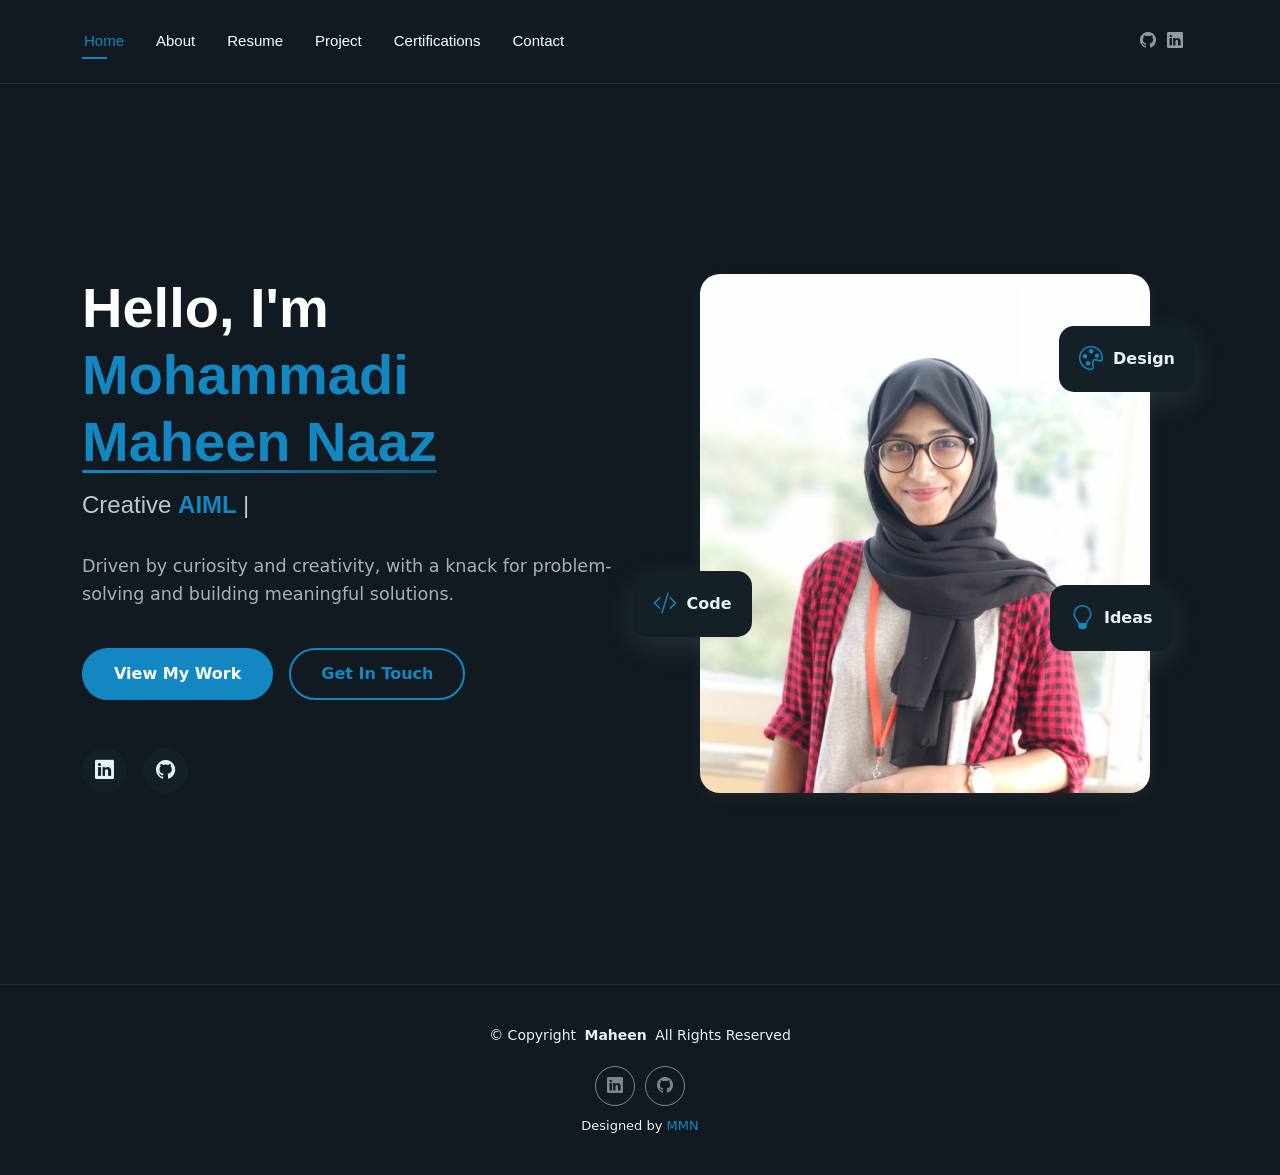
==== commit 2293e015: "Final Portfolio" ====
--- a/index.html
+++ b/index.html
@@ -21,19 +21,15 @@
   <link href="assets/vendor/bootstrap/css/bootstrap.min.css" rel="stylesheet">
   <link href="assets/vendor/bootstrap-icons/bootstrap-icons.css" rel="stylesheet">
   <link href="assets/vendor/aos/aos.css" rel="stylesheet">
+  <!-- AOS Animation -->
+  <link href="https://unpkg.com/aos@2.3.1/dist/aos.css" rel="stylesheet">
   <link href="assets/vendor/swiper/swiper-bundle.min.css" rel="stylesheet">
   <link href="assets/vendor/glightbox/css/glightbox.min.css" rel="stylesheet">
 
   <!-- Main CSS File -->
   <link href="assets/css/main.css" rel="stylesheet">
 
-  <!-- =======================================================
-  * Template Name: FolioOne
-  * Template URL: https://bootstrapmade.com/folioone-bootstrap-portfolio-website-template/
-  * Updated: Aug 23 2025 with Bootstrap v5.3.7
-  * Author: BootstrapMade.com
-  * License: https://bootstrapmade.com/license/
-  ======================================================== -->
+  
 </head>
 
 <body class="index-page">
@@ -41,10 +37,6 @@
   <header id="header" class="header d-flex align-items-center light-background sticky-top">
     <div class="container position-relative d-flex align-items-center justify-content-between">
 
-      <!-- <a href="index.html" class="logo d-flex align-items-center me-auto me-xl-0">
-      <img src="assets/img/logo.webp" alt="">
-      <h1 class="sitename">FolioOne</h1> 
-    </a> -->
 
       <nav id="navmenu" class="navmenu">
         <ul>
@@ -52,7 +44,7 @@
           <li><a href="about.html">About</a></li>
           <li><a href="resume.html">Resume</a></li>
           <li><a href="project.html">Project</a></li>
-          <li><a href="certfications.html">Certifications</a></li>
+          <li><a href="certifications.html">Certifications</a></li>
           
           <li><a href="contact.html">Contact</a></li>
         </ul>
@@ -119,6 +111,236 @@
 
     </section><!-- /Hero Section -->
 
+    <!-- Gallery Section (Interactive with Bootstrap modals) -->
+  <!--- <section class="container my-5" id="gallery" data-aos="zoom-in">
+      <h2 class="text-center mb-4">Gallery</h2>
+      <div class="row g-3">
+
+        <div class="col-md-4">
+          <img src="assets/img/projects/p1.jpg" class="img-fluid gallery-img" data-bs-toggle="modal" data-bs-target="#img1" alt="Project 1">
+        </div>
+
+        <div class="col-md-4">
+          <img src="assets/img/projects/p1_2.jpg" class="img-fluid gallery-img" data-bs-toggle="modal" data-bs-target="#img2" alt="Project 2">
+        </div>
+
+        <div class="col-md-4">
+          <img src="assets/img/projects/p1_3.jpg" class="img-fluid gallery-img" data-bs-toggle="modal" data-bs-target="#img3" alt="Project 3">
+        </div>
+
+        <div class="col-md-4">
+          <img src="assets/img/projects/p1_4.jpg" class="img-fluid gallery-img" data-bs-toggle="modal" data-bs-target="#img3" alt="Project 4">
+        </div>
+
+        <div class="col-md-4">
+          <img src="assets/img/projects/p1_5.jpg" class="img-fluid gallery-img" data-bs-toggle="modal" data-bs-target="#img3" alt="Project 5">
+        </div>
+
+        <div class="col-md-4">
+          <img src="assets/img/projects/p1_6.jpg" class="img-fluid gallery-img" data-bs-toggle="modal" data-bs-target="#img3" alt="Project 6">
+        </div>
+
+        <div class="col-md-4">
+          <img src="assets/img/projects/p1_7.jpg" class="img-fluid gallery-img" data-bs-toggle="modal" data-bs-target="#img3" alt="Project 7">
+        </div>
+
+        <div class="col-md-4">
+          <img src="assets/img/projects/p1_8.jpg" class="img-fluid gallery-img" data-bs-toggle="modal" data-bs-target="#img3" alt="Project 8">
+        </div>
+
+        <div class="col-md-4">
+          <img src="assets/img/projects/p2.jpg" class="img-fluid gallery-img" data-bs-toggle="modal" data-bs-target="#img3" alt="Project 9">
+        </div>
+
+        <div class="col-md-4">
+          <img src="assets/img/projects/p2_2.jpg" class="img-fluid gallery-img" data-bs-toggle="modal" data-bs-target="#img3" alt="Project 10">
+        </div>
+
+        <div class="col-md-4">
+          <img src="assets/img/projects/p2_3.jpg" class="img-fluid gallery-img" data-bs-toggle="modal" data-bs-target="#img3" alt="Project 11">
+        </div>
+
+        <div class="col-md-4">
+          <img src="assets/img/projects/p2_4.jpg" class="img-fluid gallery-img" data-bs-toggle="modal" data-bs-target="#img3" alt="Project 12">
+        </div>
+
+        <div class="col-md-4">
+          <img src="assets/img/projects/p2_5.jpg" class="img-fluid gallery-img" data-bs-toggle="modal" data-bs-target="#img3" alt="Project 3">
+        </div>
+
+      </div>
+    </section> -->
+
+    <!-- Bootstrap Modals for Gallery (Lightbox Effect) -->
+  <!---  <div class="modal fade" id="img1" tabindex="-1" aria-hidden="true">
+      <div class="modal-dialog modal-lg modal-dialog-centered">
+        <div class="modal-content bg-transparent border-0">
+          <div class="modal-body p-0">
+            <img src="assets/img/projects/p1.png.jpg" class="w-100" alt="Project 1">
+            <div class="portfolio-overlay">
+            <a href="assets/img/projects/p1.jpg" class="glightbox portfolio-lightbox"><i class="bi bi-plus"></i></a>
+            </div>
+          </div>
+        </div>
+      </div>
+    </div>
+
+    <div class="modal fade" id="img2" tabindex="-1" aria-hidden="true">
+      <div class="modal-dialog modal-lg modal-dialog-centered">
+        <div class="modal-content bg-transparent border-0">
+          <div class="modal-body p-0">
+            <img src="assets/img/projects/p1_2.jpg" class="w-100" alt="Project 2">
+            <div class="portfolio-overlay">
+            <a href="assets/img/projects/p1_2.jpg" class="glightbox portfolio-lightbox"><i class="bi bi-plus"></i></a>
+            </div>
+          </div>
+        </div>
+      </div>
+    </div>
+
+    <div class="modal fade" id="img3" tabindex="-1" aria-hidden="true">
+      <div class="modal-dialog modal-lg modal-dialog-centered">
+        <div class="modal-content bg-transparent border-0">
+          <div class="modal-body p-0">
+            <img src="assets/img/projects/p1_3.jpg" class="w-100" alt="Project 3">
+            <div class="portfolio-overlay">
+            <a href="assets/img/projects/p1_3.jpg" class="glightbox portfolio-lightbox"><i class="bi bi-plus"></i></a>
+            </div>
+          </div>
+        </div>
+      </div>
+    </div>
+
+    <div class="modal fade" id="img4" tabindex="-1" aria-hidden="true">
+      <div class="modal-dialog modal-lg modal-dialog-centered">
+        <div class="modal-content bg-transparent border-0">
+          <div class="modal-body p-0">
+            <img src="assets/img/projects/p1_4.jpg" class="w-100" alt="Project 4">
+            <div class="portfolio-overlay">
+            <a href="assets/img/projects/p1_4.jpg" class="glightbox portfolio-lightbox"><i class="bi bi-plus"></i></a>
+            </div>
+          </div>
+        </div>
+      </div>
+    </div>
+
+    <div class="modal fade" id="img5" tabindex="-1" aria-hidden="true">
+      <div class="modal-dialog modal-lg modal-dialog-centered">
+        <div class="modal-content bg-transparent border-0">
+          <div class="modal-body p-0">
+            <img src="assets/img/projects/p1_5.jpg" class="w-100" alt="Project 5">
+            <div class="portfolio-overlay">
+            <a href="assets/img/projects/p1_5.jpg" class="glightbox portfolio-lightbox"><i class="bi bi-plus"></i></a>
+            </div>
+          </div>
+        </div>
+      </div>
+    </div>
+
+    <div class="modal fade" id="img6" tabindex="-1" aria-hidden="true">
+      <div class="modal-dialog modal-lg modal-dialog-centered">
+        <div class="modal-content bg-transparent border-0">
+          <div class="modal-body p-0">
+            <img src="assets/img/projects/p1_6.jpg" class="w-100" alt="Project 6">
+            <div class="portfolio-overlay">
+            <a href="assets/img/projects/p1_6.jpg" class="glightbox portfolio-lightbox"><i class="bi bi-plus"></i></a>
+            </div>
+          </div>
+        </div>
+      </div>
+    </div>
+
+    <div class="modal fade" id="img7" tabindex="-1" aria-hidden="true">
+      <div class="modal-dialog modal-lg modal-dialog-centered">
+        <div class="modal-content bg-transparent border-0">
+          <div class="modal-body p-0">
+            <img src="assets/img/projects/p1_7.jpg" class="w-100" alt="Project 7">
+            <div class="portfolio-overlay">
+            <a href="assets/img/projects/p1_7.jpg" class="glightbox portfolio-lightbox"><i class="bi bi-plus"></i></a>
+            </div>
+          </div>
+        </div>
+      </div>
+    </div>
+
+    <div class="modal fade" id="img8" tabindex="-1" aria-hidden="true">
+      <div class="modal-dialog modal-lg modal-dialog-centered">
+        <div class="modal-content bg-transparent border-0">
+          <div class="modal-body p-0">
+            <img src="assets/img/projects/p1_8.jpg" class="w-100" alt="Project 8">
+            <div class="portfolio-overlay">
+            <a href="assets/img/projects/p1_8.jpg" class="glightbox portfolio-lightbox"><i class="bi bi-plus"></i></a>
+            </div>
+          </div>
+        </div>
+      </div>
+    </div>
+
+    <div class="modal fade" id="img9" tabindex="-1" aria-hidden="true">
+      <div class="modal-dialog modal-lg modal-dialog-centered">
+        <div class="modal-content bg-transparent border-0">
+          <div class="modal-body p-0">
+            <img src="assets/img/projects/p2.jpg" class="w-100" alt="Project 9">
+            <div class="portfolio-overlay">
+            <a href="assets/img/projects/p2.jpg" class="glightbox portfolio-lightbox"><i class="bi bi-plus"></i></a>
+            </div>
+          </div>
+        </div>
+      </div>
+    </div>
+
+    <div class="modal fade" id="img10" tabindex="-1" aria-hidden="true">
+      <div class="modal-dialog modal-lg modal-dialog-centered">
+        <div class="modal-content bg-transparent border-0">
+          <div class="modal-body p-0">
+            <img src="assets/img/projects/p2_2.jpg" class="w-100" alt="Project 10">
+            <div class="portfolio-overlay">
+            <a href="assets/img/projects/p2_2.jpg" class="glightbox portfolio-lightbox"><i class="bi bi-plus"></i></a>
+            </div>
+          </div>
+        </div>
+      </div>
+    </div>
+
+    <div class="modal fade" id="img11" tabindex="-1" aria-hidden="true">
+      <div class="modal-dialog modal-lg modal-dialog-centered">
+        <div class="modal-content bg-transparent border-0">
+          <div class="modal-body p-0">
+            <img src="assets/img/projects/p2_3.jpg" class="w-100" alt="Project 11">
+            <div class="portfolio-overlay">
+            <a href="assets/img/projects/p2_3.jpg" class="glightbox portfolio-lightbox"><i class="bi bi-plus"></i></a>
+            </div>
+          </div>
+        </div>
+      </div>
+    </div>
+
+    <div class="modal fade" id="img12" tabindex="-1" aria-hidden="true">
+      <div class="modal-dialog modal-lg modal-dialog-centered">
+        <div class="modal-content bg-transparent border-0">
+          <div class="modal-body p-0">
+            <img src="assets/img/projects/p2_4.jpg" class="w-100" alt="Project 1">
+            <div class="portfolio-overlay">
+            <a href="assets/img/projects/p2_4.jpg" class="glightbox portfolio-lightbox"><i class="bi bi-plus"></i></a>
+            </div>
+          </div>
+        </div>
+      </div>
+    </div>
+
+    <div class="modal fade" id="img13" tabindex="-1" aria-hidden="true">
+      <div class="modal-dialog modal-lg modal-dialog-centered">
+        <div class="modal-content bg-transparent border-0">
+          <div class="modal-body p-0">
+            <img src="assets/img/projects/p2_5.jpg" class="w-100" alt="Project 13">
+            <div class="portfolio-overlay"> 
+            <a href="assets/img/projects/p2_5.jpg" class="glightbox portfolio-lightbox"><i class="bi bi-plus"></i></a>
+            </div>
+          </div>
+        </div>
+      </div>
+    </div> -->
+
   </main>
 
   <footer id="footer" class="footer">
@@ -133,10 +355,7 @@
         <a href="https://github.com/maheennaaz"><i class="bi bi-github"></i></a>
       </div>
       <div class="credits">
-        <!-- All the links in the footer should remain intact. -->
-        <!-- You can delete the links only if you've purchased the pro version. -->
-        <!-- Licensing information: https://bootstrapmade.com/license/ -->
-        <!-- Purchase the pro version with working PHP/AJAX contact form: [buy-url] -->
+        
         Designed by <a href="https://bootstrapmade.com/">MMN</a>
       </div>
     </div>
@@ -164,6 +383,15 @@
   <!-- Main JS File -->
   <script src="assets/js/main.js"></script>
 
+  <!-- AOS Animation (CDN) -->
+  <script src="https://unpkg.com/aos@2.3.1/dist/aos.js"></script>
+  <script>
+    AOS.init({
+      duration: 1000,
+      once: true
+    });
+  </script>
+
 </body>
 
 </html>
--- a/assets/css/main.css
+++ b/assets/css/main.css
@@ -2852,4 +2852,148 @@
 --------------------------------------------------------------*/
 .starter-section {
   /* Add your styles here */
-}+}
+
+/* Gallery Hover Effect */
+/*.gallery-img {
+  cursor: pointer;
+  transition: transform 0.4s ease, box-shadow 0.4s ease;
+}
+
+.gallery-img:hover {
+  transform: scale(1.05);
+  box-shadow: 0 12px 25px rgba(0, 0, 0, 0.25);
+}*/
+/* ===== Advanced Gallery Animations ===== */
+/* ===== Strong & Visible Gallery Hover Effect ===== */
+
+.gallery-card {
+  position: relative;
+  height: 260px;              /* slightly taller for impact */
+  overflow: hidden;
+  border-radius: 16px;
+  background: #000;
+  box-shadow: 0 8px 18px rgba(0,0,0,0.25);
+  transition: transform 0.45s ease, box-shadow 0.45s ease;
+}
+
+/* Image */
+.gallery-card img {
+  width: 100%;
+  height: 100%;
+  object-fit: cover;
+  filter: brightness(0.95);
+  transition: transform 0.6s ease, filter 0.6s ease;
+}
+
+/* Card lift + shadow */
+.gallery-card:hover {
+  transform: translateY(-14px) scale(1.03);
+  box-shadow: 0 28px 55px rgba(0,0,0,0.45);
+}
+
+/* Image zoom + darken */
+.gallery-card:hover img {
+  transform: scale(1.18);
+  filter: brightness(0.65);
+}
+
+/* Overlay */
+.gallery-overlay {
+  position: absolute;
+  inset: 0;
+  background: radial-gradient(
+    circle at center,
+    rgba(0,0,0,0.35),
+    rgba(0,0,0,0.75)
+  );
+  display: flex;
+  align-items: center;
+  justify-content: center;
+  gap: 18px;
+  opacity: 0;
+  transition: opacity 0.4s ease;
+}
+
+/* Show overlay */
+.gallery-card:hover .gallery-overlay {
+  opacity: 1;
+}
+
+/* Icons */
+.gallery-icon {
+  width: 52px;
+  height: 52px;
+  background: #0d6efd;
+  color: #fff;
+  border-radius: 50%;
+  display: flex;
+  align-items: center;
+  justify-content: center;
+  font-size: 1.6rem;
+  transform: scale(0.6);
+  transition: transform 0.35s ease, background 0.35s ease;
+}
+
+/* Icon pop-in */
+.gallery-card:hover .gallery-icon {
+  transform: scale(1);
+}
+
+/* Icon hover */
+.gallery-icon:hover {
+  background: #ffffff;
+  color: #0d6efd;
+  transform: scale(1.15);
+}
+
+/* ===== Stronger Certification Hover Effect ===== */
+
+.portfolio .portfolio-card {
+  transition: transform 0.45s ease, box-shadow 0.45s ease;
+}
+
+.portfolio .portfolio-card:hover {
+  transform: translateY(-15px) scale(1.04);
+  box-shadow: 0 30px 60px rgba(0, 0, 0, 0.45);
+}
+
+/* Darker overlay */
+.portfolio .portfolio-card .portfolio-img .portfolio-overlay {
+  background: radial-gradient(
+    circle at center,
+    rgba(0, 0, 0, 0.35),
+    rgba(0, 0, 0, 0.85)
+  );
+}
+
+/* Bigger + smoother icons */
+.portfolio .portfolio-card .portfolio-overlay a {
+  width: 58px;
+  height: 58px;
+  font-size: 1.6rem;
+  transform: scale(0.7);
+}
+
+/* Icon pop animation */
+.portfolio .portfolio-card:hover .portfolio-overlay a {
+  transform: scale(1);
+}
+/* ===== Certificate Alignment & Equal Size Fix ===== */
+
+.portfolio .portfolio-img {
+  height: 260px;                 /* FIXED HEIGHT */
+  overflow: hidden;
+  display: flex;
+  align-items: center;
+  justify-content: center;
+  background: #000;
+}
+
+/* Force all certificate images same size */
+.portfolio .portfolio-img img {
+  width: 100%;
+  height: 100%;
+  object-fit: cover;             /* KEY LINE */
+  transition: transform 0.5s ease;
+}
